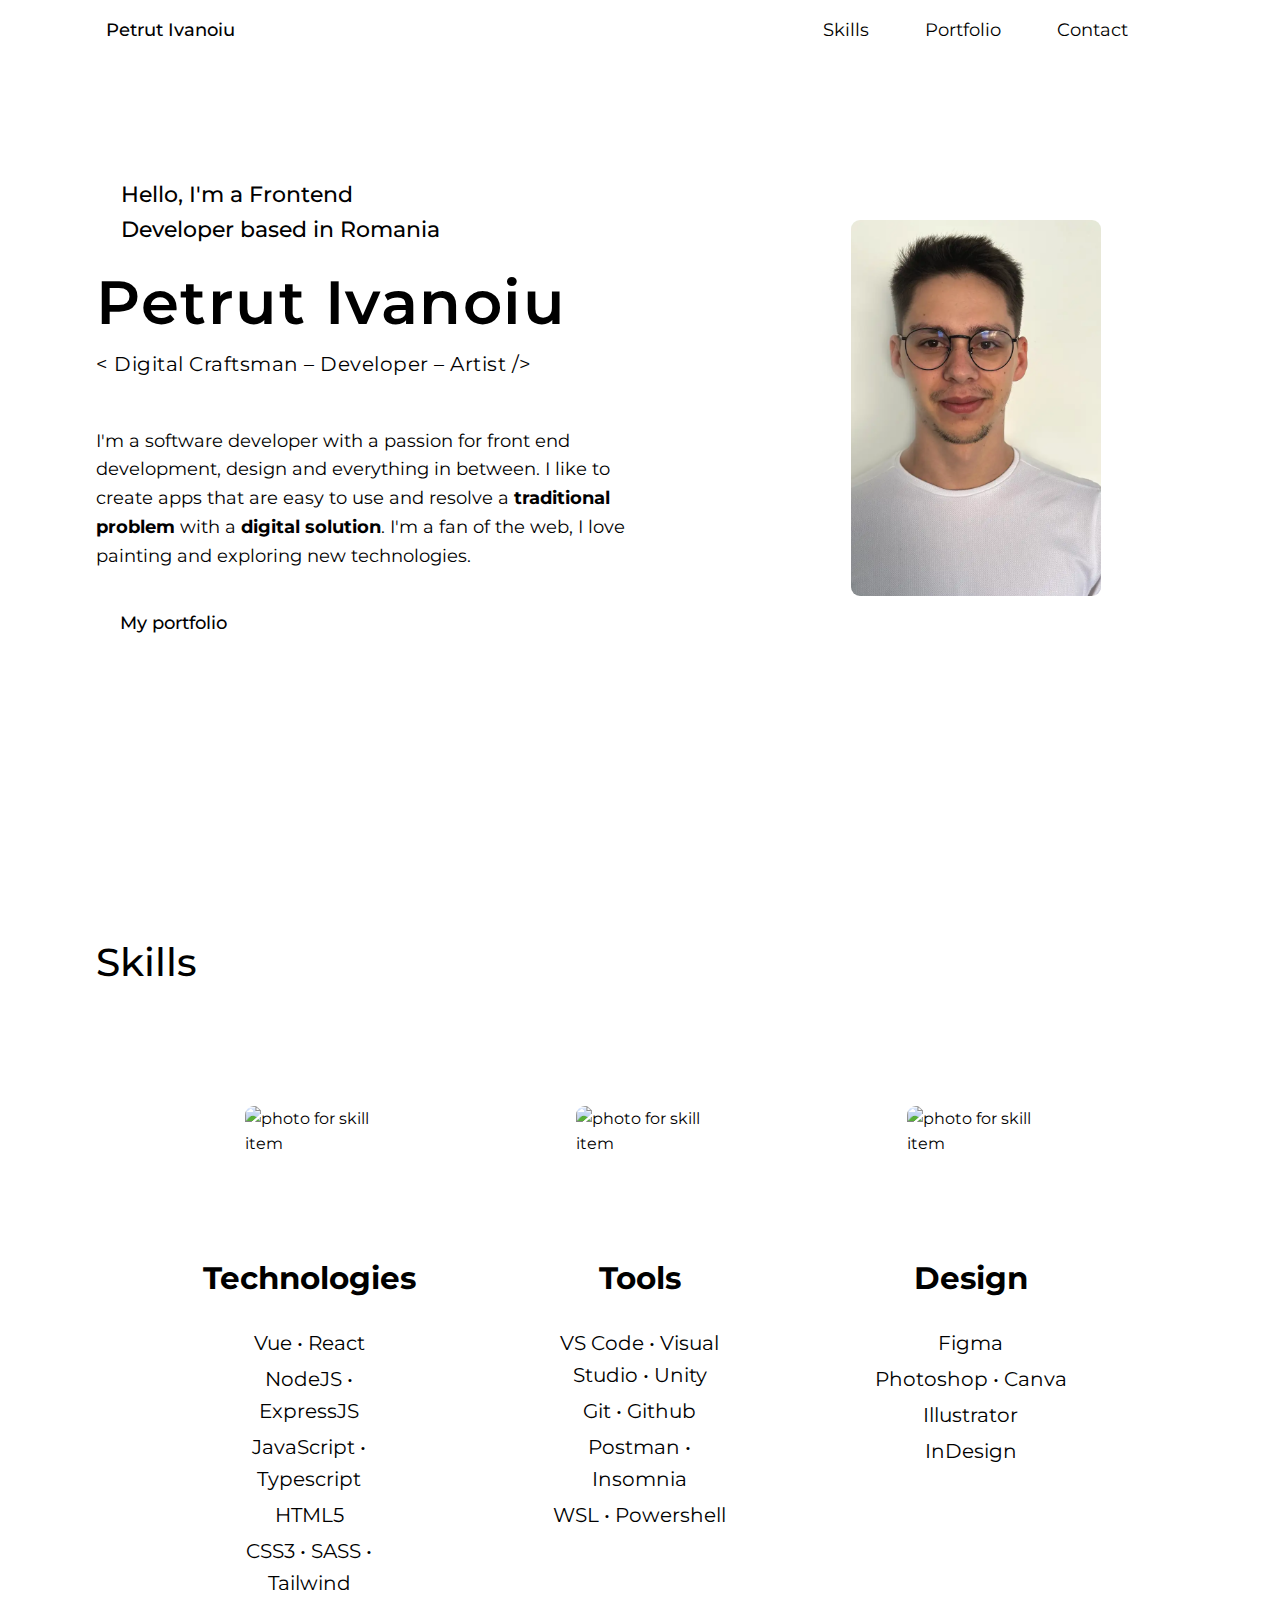
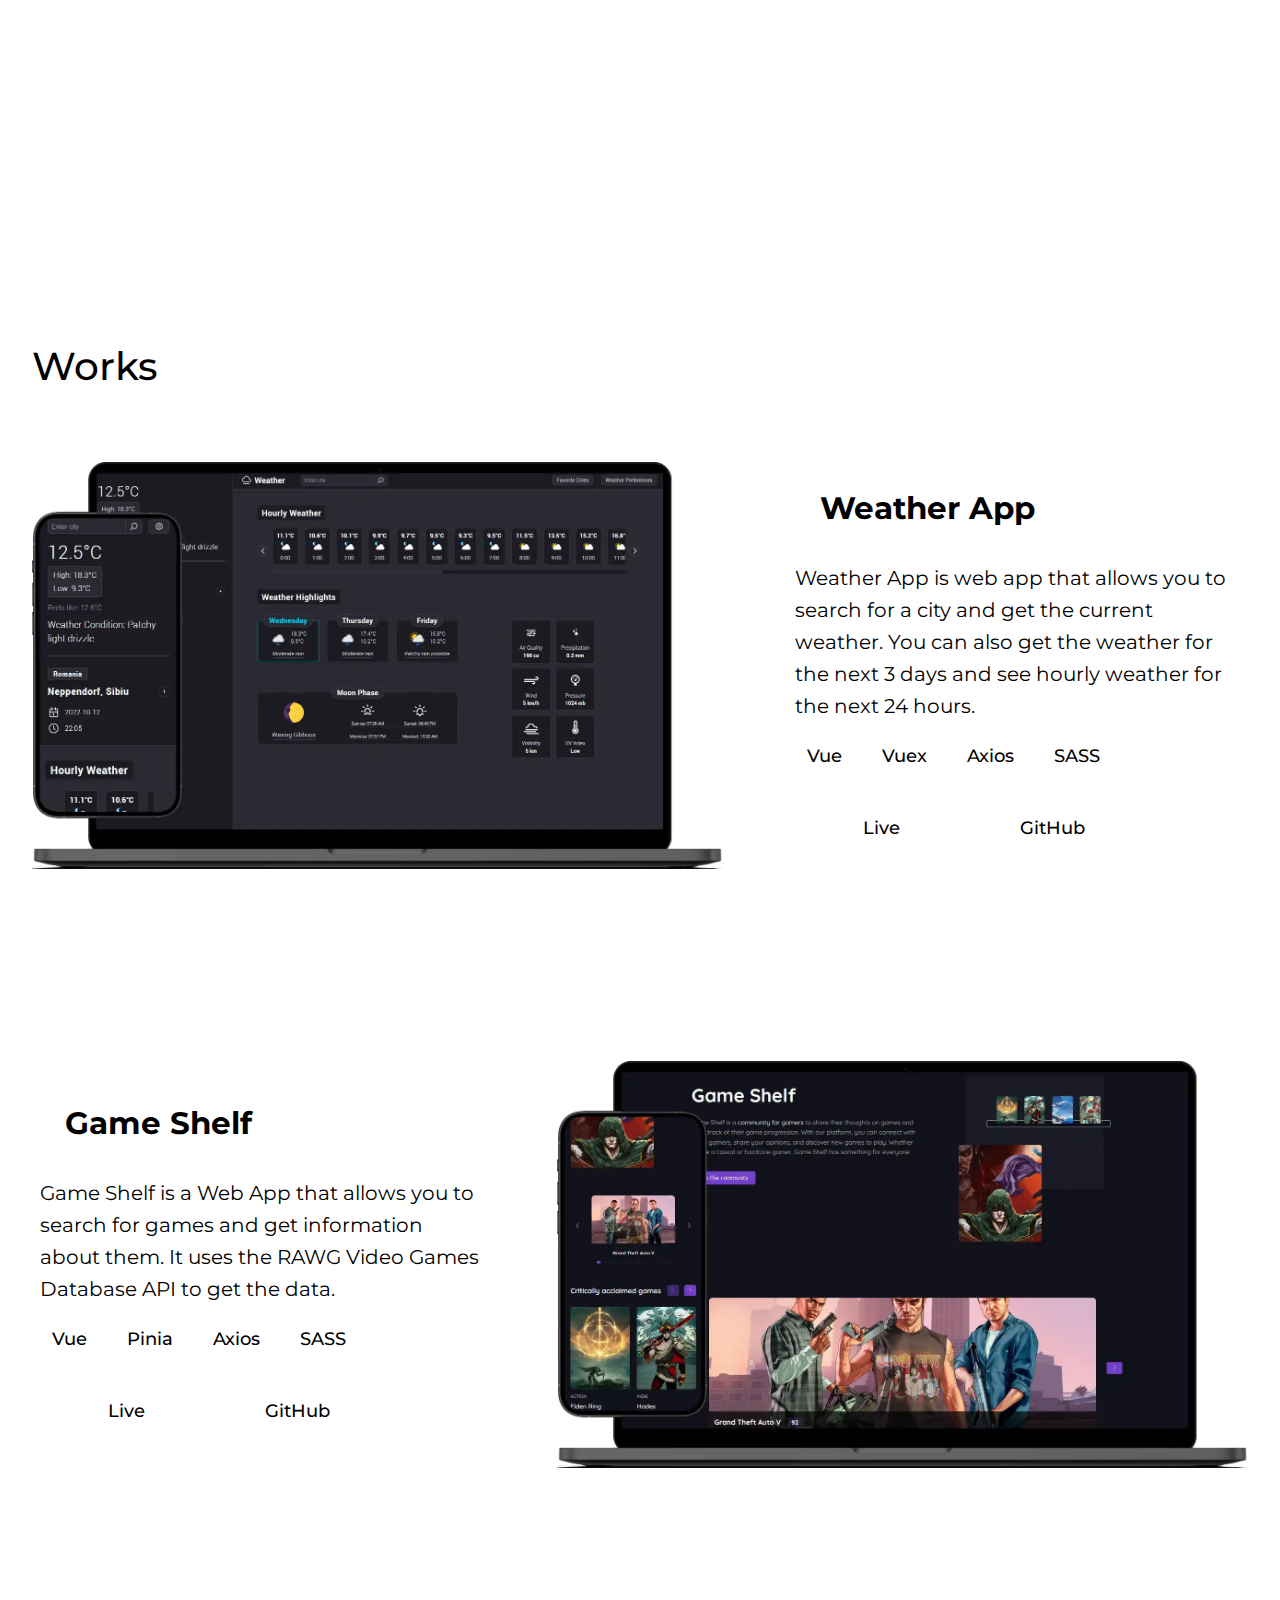
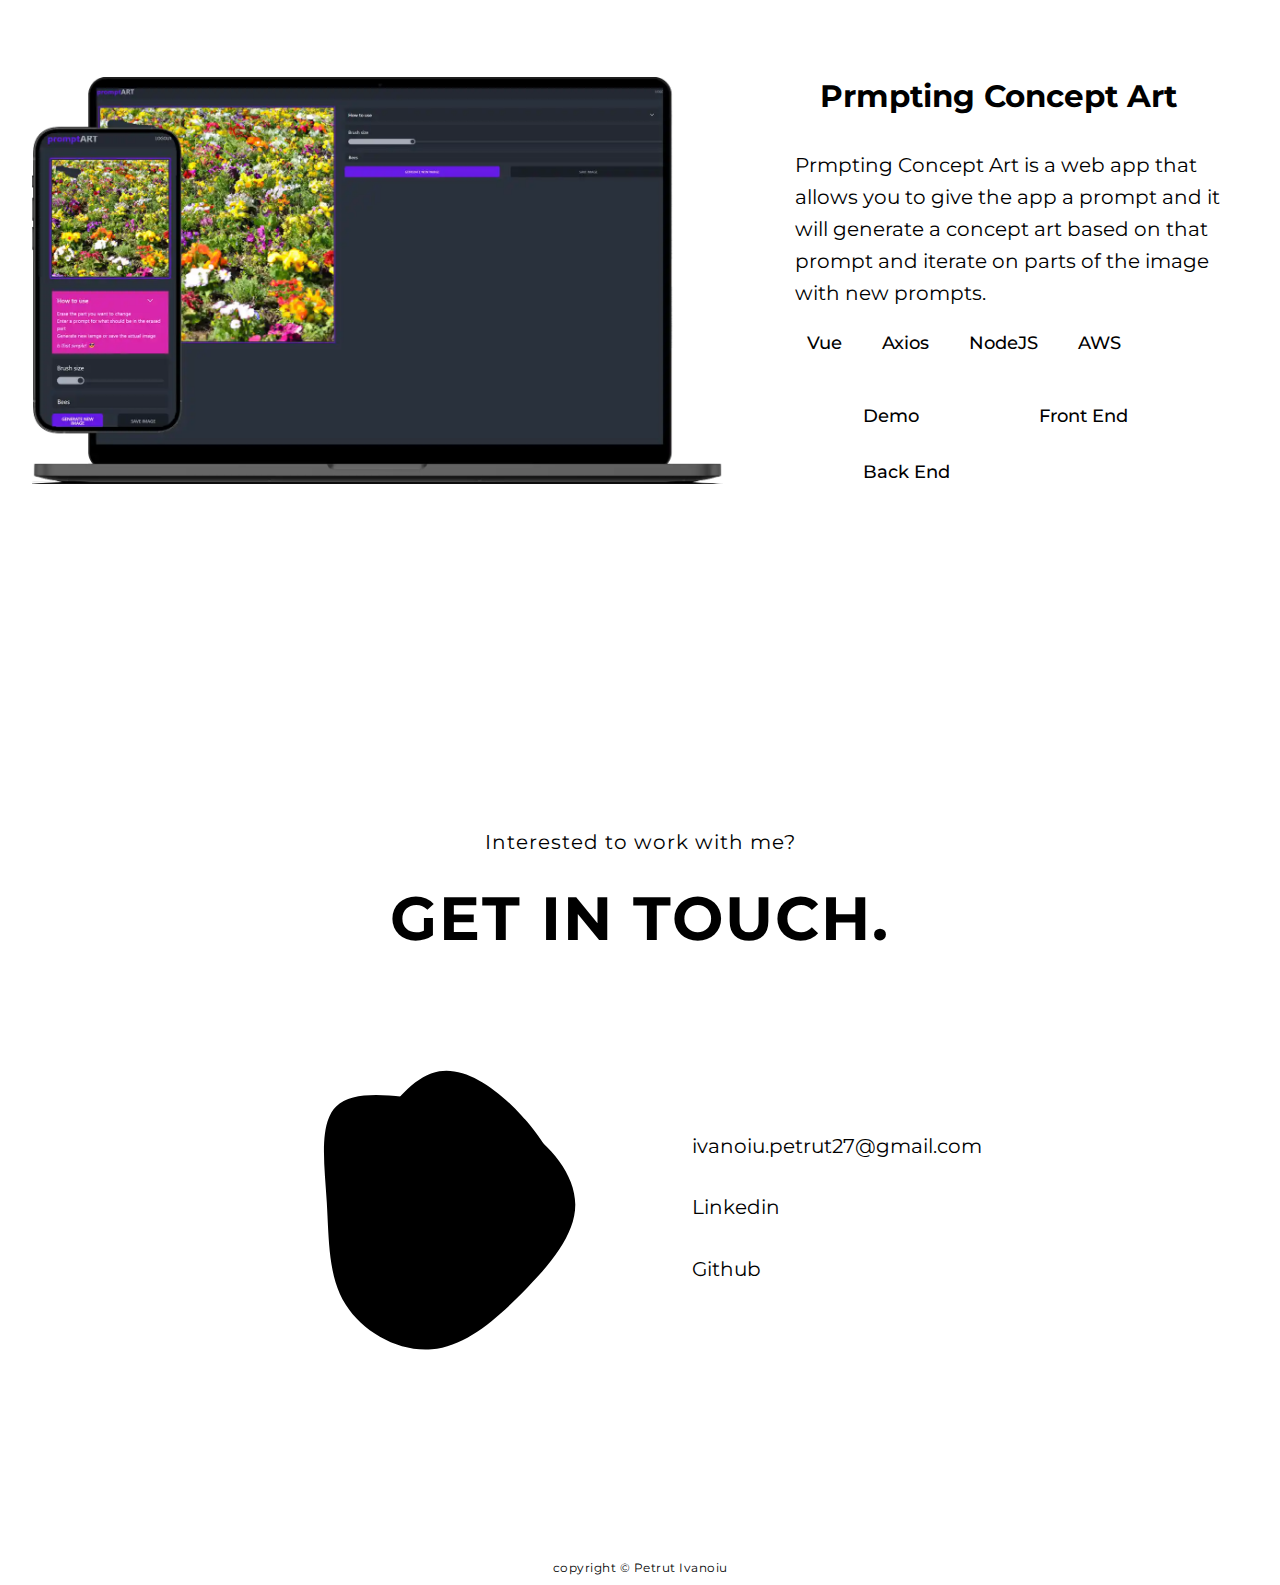
==== index.html @ 9dfc4e64 "added now project to portofolio main page" ====
<!DOCTYPE html>
<html lang="en">
  <head>
    <meta charset="UTF-8" />
    <meta http-equiv="X-UA-Compatible" content="IE=edge" />
    <meta name="viewport" content="width=device-width, initial-scale=1.0" />
    <meta
      name="description"
      content="Portfolio of Petrut Ivanoiu that shows his skills and projects in web development"
    />
    <link rel="icon" type="image/x-icon" href="./resources/favicon.ico" />
    <link rel="preconnect" href="https://fonts.googleapis.com" />
    <link rel="preconnect" href="https://fonts.gstatic.com" crossorigin />
    <link
      href="https://fonts.googleapis.com/css2?family=Montserrat:wght@300;400;500;600;700&display=swap"
      rel="stylesheet"
    />
    <script src="https://cdn.jsdelivr.net/npm/kute.js@2.1.2/dist/kute.min.js"></script>
    <link rel="stylesheet" href="styles/general.css" />
    <link rel="stylesheet" href="styles/colors.css" />
    <link rel="stylesheet" href="styles/style.css" />
    <link rel="stylesheet" href="styles/queries.css" />
    <title>Petrut Ivanoiu | Frontend Developer</title>
  </head>

  <body class="dark">
    <!-- HEADER -->
    <header class="header">
      <!-- LOGO -->
      <a href="#" class="lnk my-logo">
        <div aria-hidden="true" class="circle"></div>
        <p>Petrut Ivanoiu</p>
      </a>

      <!-- NAVIGATION -->
      <nav class="nav">
        <ul class="list nav__list">
          <li class="nav__item">
            <a href="#skills" class="lnk lnk--nav">Skills</a>
          </li>
          <li class="nav__item">
            <a href="#work" class="lnk lnk--nav">Portfolio</a>
          </li>
          <li class="nav__item">
            <a href="#footer" class="lnk lnk--nav">Contact</a>
          </li>
          <li class="nav__item">
            <button id="theme-btn" class="btn btn--nav">
              <ion-icon name="sunny" class="icon icon--theme"></ion-icon>
              <ion-icon name="moon" class="icon icon--theme"></ion-icon>
            </button>
          </li>
        </ul>
      </nav>
    </header>

    <!-- MAIN CONTENT -->
    <main>
      <!-- HERO SECTION -->
      <section class="hero margin-btm--big">
        <div class="hero__wrapper container">
          <div class="hero__content">
            <p class="hero__tittle bg--secondary-color">
              <span class="hero__title--first-paragraph"
                >Hello, I'm a Frontend</span
              >
              Developer based in Romania
            </p>
            <h1 class="primary--heading">
              Petrut Ivanoiu
              <p class="sub-title">
                <span class="sub-title--first-paragraph">
                  <span class="color--primary"> < </span> Digital Craftsman
                  &ndash;
                </span>
                Developer &ndash; Artist
                <span class="color--primary"> /> </span>
              </p>
            </h1>

            <p class="hero__description">
              I'm a software developer with a passion for front end development,
              design and everything in between. I like to create apps that are
              easy to use and resolve a
              <strong>traditional problem</strong> with a
              <strong>digital solution</strong>. I'm a fan of the web, I love
              <a
                href="https://ivanoiupetrut.github.io/art-portfolio/"
                class="lnk lnk--header lnk--underline-animation"
                rel="noopener"
                target="_blank"
                >painting</a
              >
              and exploring new technologies.
            </p>
            <a href="#work" class="lnk lnk--full lnk--full-animation">
              My portfolio
            </a>
          </div>

          <div class="hero__img">
            <picture>
              <source
                srcset="./resources/photo_of_me.webp"
                type="image/webp"
                class="hero__img--photo"
                loading="lazy"
                decoding="async"
              />
              <img
                src="./resources/photo_of_me.jpg"
                alt="Photo of Petrut Ivanoiu"
                width="200"
                class="hero__img--photo"
                loading="lazy"
                decoding="async"
              />
            </picture>
            <div class="hero__img--backdrop"></div>
          </div>
        </div>
      </section>

      <!-- SKILLS SECTION -->
      <section id="skills" class="skills margin-btm--big">
        <div class="skills__wrapper container">
          <h2 class="secondary--heading">Skills</h2>

          <div class="skills__content">
            <!-- SKILL ITEM 1 -->
            <div class="skills__item">
              <img
                src="resources/skills/languages_dark-theme.svg"
                alt="photo for skill item"
              />
              <h3 class="heading--tertiary">Technologies</h3>
              <ul class="skills__list list">
                <li>Vue &#8226; React</li>
                <li>NodeJS &#8226; ExpressJS</li>
                <li>JavaScript &#8226; Typescript</li>
                <li>HTML5</li>
                <li>CSS3 &#8226; SASS &#8226; Tailwind</li>
              </ul>
            </div>

            <!-- SKILL ITEM 2 -->
            <div class="skills__item">
              <img
                src="resources/skills/tools_dark-theme.svg"
                alt="photo for skill item"
              />
              <h3 class="heading--tertiary">Tools</h3>
              <ul class="skills__list list">
                <li>VS Code &#8226; Visual Studio &#8226; Unity</li>
                <li>Git &#8226; Github</li>
                <li>Postman &#8226; Insomnia</li>
                <li>WSL &#8226; Powershell</li>
              </ul>
            </div>

            <!-- SKILL ITEM 3 -->
            <div class="skills__item">
              <img
                src="resources/skills/design_dark-theme.svg"
                alt="photo for skill item"
              />
              <h3 class="heading--tertiary">Design</h3>
              <ul class="skills__list list">
                <li>Figma</li>
                <li>Photoshop &#8226; Canva</li>
                <li>Illustrator</li>
                <li>InDesign</li>
              </ul>
            </div>
          </div>
        </div>
      </section>

      <!-- WORK SECTION -->
      <section id="work" class="work margin-btm--big">
        <div class="work__wrapper container">
          <h2 class="secondary--heading">Works</h2>

          <div class="work__content">
            <!-- WORK ITEM 1 -->
            <div class="work__item">
              <div class="work__img">
                <img
                  src="resources/works/work_weather.webp"
                  alt="Project that displays the weather for a city"
                />
              </div>
              <div class="work__details">
                <h3 class="heading--tertiary bg--secondary-color">
                  Weather App
                </h3>
                <p class="work__text">
                  Weather App is web app that allows you to search for a city
                  and get the current weather. You can also get the weather for
                  the next 3 days and see hourly weather for the next 24 hours.
                </p>
                <ul class="work__technologies">
                  <li>Vue</li>
                  <li>Vuex</li>
                  <li>Axios</li>
                  <li>SASS</li>
                </ul>
                <div class="btn__group">
                  <a
                    href="https://weather.petrut.dev/"
                    class="lnk lnk--full lnk--full-animation"
                    rel="noopener"
                    target="_blank"
                    ><ion-icon
                      class="icon--work"
                      name="caret-forward-outline"
                    ></ion-icon>
                    Live</a
                  >
                  <a
                    href="https://github.com/IvanoiuPetrut/weather-app"
                    class="lnk lnk--full lnk--full-animation"
                    rel="noopener"
                    target="_blank"
                    ><ion-icon class="icon--work" name="logo-github"></ion-icon>
                    GitHub</a
                  >
                </div>
              </div>
            </div>

            <!-- WORK ITEM 2 -->
            <div class="work__item work__item--reverse-grid">
              <div class="work__img inverse-order">
                <img
                  src="resources/works/work_game_shelf.webp"
                  alt="Project that allows you to search for games and get information about them"
                />
              </div>
              <div class="work__details">
                <h3 class="heading--tertiary bg--secondary-color">
                  Game Shelf
                </h3>
                <p class="work__text">
                  Game Shelf is a Web App that allows you to search for games
                  and get information about them. It uses the RAWG Video Games
                  Database API to get the data.
                </p>
                <ul class="work__technologies">
                  <li>Vue</li>
                  <li>Pinia</li>
                  <li>Axios</li>
                  <li>SASS</li>
                </ul>
                <div class="btn__group">
                  <a
                    href="https://game-shelf.petrut.dev/"
                    class="lnk lnk--full lnk--full-animation"
                    rel="noopener"
                    target="_blank"
                    ><ion-icon
                      class="icon--work"
                      name="caret-forward-outline"
                    ></ion-icon>
                    Live</a
                  >
                  <a
                    href="https://github.com/IvanoiuPetrut/snap---find-remote-work"
                    class="lnk lnk--full lnk--full-animation"
                    rel="noopener"
                    target="_blank"
                    ><ion-icon class="icon--work" name="logo-github"></ion-icon>
                    GitHub</a
                  >
                </div>
              </div>
            </div>

            <!-- WORK ITEM 3 -->
            <div class="work__item">
              <div class="work__img">
                <img
                  src="resources/works/work_concept-art.webp"
                  alt="Project that generates concept art based on a prompt"
                />
              </div>
              <div class="work__details">
                <h3 class="heading--tertiary bg--secondary-color">
                  Prmpting Concept Art
                </h3>
                <p class="work__text">
                  Prmpting Concept Art is a web app that allows you to give the
                  app a prompt and it will generate a concept art based on that
                  prompt and iterate on parts of the image with new prompts.
                </p>
                <ul class="work__technologies">
                  <li>Vue</li>
                  <li>Axios</li>
                  <li>NodeJS</li>
                  <li>AWS</li>
                </ul>
                <div class="btn__group">
                  <a
                    href="https://www.youtube.com/watch?v=2rP7MsklN4w"
                    class="lnk lnk--full lnk--full-animation"
                    rel="noopener"
                    target="_blank"
                    ><ion-icon
                      class="icon--work"
                      name="videocam-outline"
                    ></ion-icon>
                    Demo</a
                  >
                  <a
                    href="https://github.com/IvanoiuPetrut/prompting-concept-art"
                    class="lnk lnk--full lnk--full-animation"
                    rel="noopener"
                    target="_blank"
                    ><ion-icon class="icon--work" name="logo-github"></ion-icon>
                    Front End</a
                  >
                  <a
                    href="https://github.com/IvanoiuPetrut/prompting-concept-art"
                    class="lnk lnk--full lnk--full-animation"
                    rel="noopener"
                    target="_blank"
                    ><ion-icon class="icon--work" name="logo-github"></ion-icon>
                    Back End</a
                  >
                </div>
              </div>
            </div>
          </div>
        </div>
      </section>
    </main>

    <!-- FOOTER -->
    <footer id="footer" class="footer margin-btm--big">
      <div class="footer__wrapper container">
        <div class="footer__header">
          <p class="footer__title bg--secondary-color">
            Interested to work with me?
          </p>
          <h4 class="footer__subtitle">Get in touch.</h4>
        </div>

        <div class="footer__content">
          <div class="footer__row-1">
            <svg viewBox="0 0 200 200" xmlns="http://www.w3.org/2000/svg">
              <g>
                <path
                  id="blob1"
                  class="blob"
                  d="M50.8,-44.8C66.8,-34.8,81.4,-17.4,81.3,0C81.3,17.4,66.7,34.7,50.7,50.9C34.7,67,17.4,81.9,-1.7,83.6C-20.8,85.3,-41.5,73.8,-51.6,57.7C-61.7,41.5,-61.2,20.8,-62.5,-1.4C-63.9,-23.5,-67.2,-47,-57.1,-56.9C-47,-66.9,-23.5,-63.4,-3,-60.4C17.4,-57.3,34.8,-54.8,50.8,-44.8Z"
                  transform="translate(100 100)"
                />
              </g>
              <g>
                <path
                  id="blob2"
                  class="blob blob2"
                  d="M50.3,-51.6C64.4,-36.2,74.7,-18.1,71.8,-2.8C69,12.4,53.2,24.9,39,41.4C24.9,58,12.4,78.7,-0.9,79.6C-14.3,80.5,-28.5,61.6,-38.6,45.1C-48.7,28.5,-54.7,14.3,-54,0.7C-53.3,-12.9,-46,-25.8,-35.9,-41.3C-25.8,-56.7,-12.9,-74.7,2.6,-77.3C18.1,-79.9,36.2,-67.1,50.3,-51.6Z"
                  transform="translate(100 100)"
                />
              </g>
            </svg>
          </div>

          <div class="footer__row-2">
            <ul class="list footer__list">
              <li class="footer__item">
                <a href="#" class="lnk lnk--footer lnk--full-animation">
                  <ion-icon name="mail" class="icon--footer"></ion-icon>
                  <span>ivanoiu.petrut27@gmail.com</span>
                </a>
              </li>
              <li class="footer__item">
                <a
                  href="https://www.linkedin.com/in/ivanoiu-petrut-dragos/"
                  class="lnk lnk--footer lnk--full-animation"
                  rel="noopener"
                  target="_blank"
                >
                  <ion-icon
                    name="logo-linkedin"
                    class="icon--footer"
                  ></ion-icon>
                  <span>Linkedin</span>
                </a>
              </li>
              <li class="footer__item">
                <a
                  href="https://github.com/IvanoiuPetrut"
                  class="lnk lnk--footer lnk--full-animation"
                  rel="noopener"
                  target="_blank"
                >
                  <ion-icon name="logo-github" class="icon--footer"></ion-icon>
                  Github
                </a>
              </li>
            </ul>
          </div>
        </div>
      </div>
      <p class="coppyright">copyright &#169; Petrut Ivanoiu</p>
    </footer>

    <script src="scripts/script.js"></script>
    <script
      type="module"
      src="https://unpkg.com/ionicons@5.5.2/dist/ionicons/ionicons.esm.js"
    ></script>
    <script
      nomodule
      src="https://unpkg.com/ionicons@5.5.2/dist/ionicons/ionicons.js"
    ></script>
  </body>
</html>
---- styles/general.css ----
*,
*::after,
*::before {
  box-sizing: border-box;
  margin: 0;
  padding: 0;
}

img {
  display: block;
}

html {
  font-size: 62.5%;
  scroll-behavior: smooth;
}

body {
  font-family: "Montserrat", sans-serif;
  font-size: 1.6rem;
  line-height: 1.6;
  background-color: var(--bg);
  color: var(--text);
  transition: background-color 0.1s ease-in-out;

  position: relative;
}

/* *********** */
/* ANIMATIONS */
/* *********** */

.lnk--underline-animation:link::before,
.lnk--underline-animation:visited::before {
  content: "";
  position: absolute;
  bottom: 0;
  left: 0;
  width: 0%;
  height: 2px;
  background-color: currentColor;
  transition: all 0.3s ease-in-out;
}

.lnk--underline-animation:hover::before,
.lnk--underline-animation:active::before {
  width: 100%;
}

.lnk--full-animation:link::before,
.lnk--full-animation:visited::before {
  z-index: -1;
  content: "";
  position: absolute;
  bottom: 0;
  left: 0;
  width: 0%;
  height: 100%;
  background-color: var(--bg--trans);
  border-radius: 7px;
  transition: all 0.3s ease-in-out;
}

.lnk--full-animation:hover::before,
.lnk--full-animation:active::before {
  width: 100%;
}

/* *********** */
/* GENERAL */
/* *********** */

.container {
  max-width: 144rem;
  margin: 0 auto;
  padding: 0 3.2rem;
}

.bg--secondary-color {
  border-radius: 9px;
  background-color: var(--bg--lighter);
  padding: 0.4rem 2.5rem;
}

.inverse-order {
  order: 1;
}

.margin-btm--big {
  margin-bottom: 16rem;
}

.color--primary {
  color: var(--primary);
}

.list {
  list-style: none;
}

.lnk {
  display: inline-block;
  text-decoration: none;
  color: currentColor;
}

.btn {
  display: inline-block;
  border: none;
  background-color: transparent;
  cursor: pointer;
}

/* HEADINGS */

.primary--heading {
  font-size: 6.1rem;
  font-weight: 600;
  margin-bottom: 4.8rem;
  line-height: 1.5;
  letter-spacing: 1.5px;
}

.secondary--heading {
  font-size: 3.9rem;
  font-weight: 500;
  display: inline-block;
  margin-bottom: 6.4rem;

  position: relative;
}

.secondary--heading::before {
  content: "";
  width: 100%;
  height: 4px;
  background-color: var(--bg--lighter);

  position: absolute;
  left: 0;
  bottom: 5px;
}

.heading--tertiary {
  display: inline-block;
  font-size: 3.1rem;
  font-weight: bold;
  margin-bottom: 2.4rem;
}
---- styles/style.css ----
/* HEADER */

.header {
  display: flex;
  justify-content: space-between;
  align-items: center;
  padding: 0.8rem 11.2rem;
  margin-bottom: 11.2rem;
  background-color: var(--bg--lighter);
}

.my-logo {
  display: flex;
  align-items: center;
  gap: 1.2rem;
  padding: 0.8rem 1.2rem;
  border-radius: 9px;
  transition: all 0.4s ease-in-out, color 0.3s ease-in-out;
}

.my-logo:hover {
  background-color: var(--bg);
}

.my-logo > .circle {
  width: 1.8rem;
  height: 1.8rem;
  border-radius: 50%;
  background-color: var(--primary);
}

.my-logo > p {
  font-size: 1.8rem;
  font-weight: 500;
  color: var(--primary);
}

.logo {
  height: 3.2rem;
  width: auto;
}

.light .logo,
.light .footer__logo {
  content: url("../resources/logo-light.webp");
}

.sticky .header {
  position: fixed;
  top: 0;
  left: 0;
  width: 100%;
  z-index: 999;
  box-shadow: 0 1.2rem 3.2rem rgba(0, 0, 0, 0.1);
}

.sticky .hero {
  margin-top: 16.4rem;
}

/* NAV */

.nav__list {
  display: flex;
  align-items: center;
  gap: 3.2rem;
}

.lnk--nav:link,
.lnk--nav:visited {
  font-size: 1.8rem;
  font-weight: 400;
  text-decoration: none;
  padding: 0.2rem 1.2rem;
  border-radius: 9px;
  transition: all 0.4s ease-in-out, color 0.3s ease-in-out;

  position: relative;
}

.lnk--nav:hover,
.lnk--nav:active {
  color: var(--primary);
}

.lnk--nav:link::before,
.lnk--nav:visited::before {
  content: "";
  position: absolute;
  bottom: 0;
  left: 0;
  width: 0%;
  height: 100%;
  background-color: var(--bg--trans);
  border-radius: 9px;
  transition: all 0.3s ease-in-out;
}

.lnk--nav:hover::before,
.lnk--nav:active::before {
  width: 100%;
}

.lnk--header:link,
.lnk--header:visited {
  color: var(--accent);
  position: relative;
}

.lnk--header:hover,
.lnk--header:active {
  color: var(--accent--darker);
}

/* THEME BUTTON */

.icon--theme {
  width: 2rem;
  height: 2rem;
  color: var(--bg--lighter);
}

.light .icon--theme[name="sunny"] {
  display: none;
}

.light .icon--theme[name="moon"] {
  display: block;
}

.dark .icon--theme[name="moon"] {
  display: none;
}

.dark .icon--theme[name="sunny"] {
  display: block;
}

.btn--nav {
  background-color: var(--theme-color);
  padding: 1.2rem;
  border-radius: 9px;

  transition: all 0.4s ease-in-out;
}

.btn--nav:hover,
.btn--nav:active {
  background-color: var(--theme-color--secondary);
}

/* MAIN */

/* HERO SECTION */

.hero {
  padding: 0 6.4rem;
}

.hero__wrapper {
  display: grid;
  grid-template-columns: 60fr 40fr;
  gap: 6.4rem;
  place-items: center;
}

.hero__tittle {
  display: inline-block;
  font-size: 2.5rem;
  font-weight: 500;
  margin-bottom: 0.6rem;
}

.sub-title {
  font-size: 2rem;
  font-weight: 400;
  letter-spacing: 0.5px;
}

.hero__description {
  font-size: 2rem;
  font-weight: 400;
  color: var(--text--secondary);
  width: 70%;
  margin-bottom: 3.2rem;
}

/* BLOB ANIMATION */
.hero__img {
  width: 60%;
  height: 80%;
  margin: 0 auto;
}

.hero__img--photo {
  width: 100%;
  height: 100%;
  object-fit: cover;
  border-radius: 9px;
}

.hero__img--backdrop {
  width: 100%;
  height: 100%;
  background-color: var(--bg);
  border: 2px dashed var(--primary);
  border-radius: 9px;

  position: relative;
  top: -95%;
  left: 7%;
  z-index: -1;
}
/* SKILLSA SECTION */

/* work secondary heading */

.skills .secondary--heading::before {
  background-color: var(--bg);
}

.skills {
  padding: 12.8rem 6.4rem;
  background-color: var(--bg--lighter);
}

.skills__content {
  display: grid;
  grid-template-columns: repeat(3, 1fr);
  gap: 3.2rem;
}

.skills__item {
  display: flex;
  flex-direction: column;
  align-items: center;

  background-color: var(--bg);
  width: 75%;
  padding: 4.8rem 3.2rem;
  border-radius: 9px;

  transition: transform 0.3s ease-in-out, box-shadow 0.3s linear;
}

.skills__item:hover {
  transform: translateY(-0.8rem);
  box-shadow: 0px 0px 10px var(--bg);
}

.skills__item img {
  width: 15.2rem;
  height: 15.2rem;
  border-radius: 9px;
  margin-bottom: 2rem;
}

.btn__group {
  display: flex;
  flex-wrap: wrap;
  /* add vertical gap */
  gap: 1.2rem;
}

.icon--work {
  width: 3.2rem;
  height: 3.2rem;
  /* color: var(--accent); */
}

/* change img for light theme */

.light .skills__item:nth-child(1) img {
  content: url(../resources/skills/languages_light-theme.svg);
}

.light .skills__item:nth-child(2) img {
  content: url(../resources/skills/tools_light-theme.svg);
}

.light .skills__item:nth-child(3) img {
  content: url(../resources/skills/design_light-theme.svg);
}

/*  */

.skills__item:nth-child(1) {
  place-self: end;
}

.skills__item:nth-child(2) {
  place-self: center;
  height: 100%;
}

.skills__list {
  color: var(--text--secondary);
  font-size: 2rem;
  text-align: center;
}

.skills__list li {
  margin-bottom: 0.4rem;
}

.skills__list li:last-child {
  margin-bottom: 0;
}

/* WORKS */

.work__item {
  display: grid;
  grid-template-columns: 60fr 40fr;
  place-items: center;
  gap: 6.4rem;

  margin-bottom: 19.2rem;
}

.work__item:last-child {
  margin-bottom: 0;
}

.work__item--reverse-grid {
  grid-template-columns: 40fr 60fr;
}

.work__img img {
  width: 100%;
}

.work__details {
  padding: 0.8rem;
}

.work__text {
  color: var(--text--secondary);
  font-size: 2rem;
  margin-bottom: 1.6rem;
}

.work__technologies {
  display: flex;
  list-style: none;
  gap: 1.6rem;
  color: var(--text--secondary);
  margin-bottom: 3.2rem;
}

.work__technologies li {
  font-size: 1.8rem;
  font-weight: 500;
  padding: 0.4rem 1.2rem;
  border-radius: 9px;
  background-color: var(--bg--trans);
  color: var(--primary);
}

.lnk--full:link,
.lnk--full:visited {
  display: flex;
  align-items: center;
  gap: 1.2rem;
  /* make it so it doesent take the full width */
  width: fit-content;

  font-size: 1.8rem;
  font-weight: 500;
  color: var(--bg);
  background-color: var(--primary);
  padding: 0.6rem 2.4rem;
  border-radius: 7px;
  margin-right: 1.6rem;
  transition: background-color 0.1s ease-in-out;

  position: relative;
}

.lnk--full:hover,
.lnk--full:active {
  background-color: transparent;
  color: var(--primary);
}

/* MORE PROJECTS */

.portfolio-item {
  display: flex;
  align-items: center;
  gap: 6.4rem;
}

.portfolio-wrapper {
  display: flex;
  flex-direction: column;
  gap: 7.2rem;
}

/* FOOTER */

.footer {
  padding-top: 16rem;
  border-top: 2px solid var(--bg--lighter);
}

.footer__header {
  display: flex;
  flex-direction: column;
  align-items: center;
}

.footer__title {
  display: inline-block;
  font-size: 2rem;
  margin-bottom: 0.8rem;
  letter-spacing: 1px;
}

.footer__subtitle {
  font-size: 6.1rem;
  text-transform: uppercase;
  letter-spacing: 2px;
  margin-bottom: 6.4rem;
}

.footer__content {
  display: grid;
  grid-template-columns: 1fr 1fr;
  gap: 6.4rem;
}

.footer__row-1 {
  place-self: end;
  width: 60%;
}

.blob {
  fill: var(--primary);
}

.footer__row-1 img,
.footer__row-1 a {
  width: 100%;
  height: auto;
}

.footer__row-2 {
  align-self: center;
}

.footer__list {
  display: flex;
  flex-direction: column;
  gap: 1.6rem;
}

.lnk--footer:link,
.lnk--footer:visited {
  display: inline-block;

  color: var(--primary);
  font-size: 2rem;
  padding: 0.6rem 1.2rem;
  border-radius: 9px;

  transition: all 0.2s ease-in-out;
  position: relative;
}

.icon--footer {
  vertical-align: middle;
  margin-right: 0.8rem;
}

.work__see-more:link,
.work__see-more:visited {
  display: flex;
  align-items: center;
  gap: 1rem;
  margin-top: 1.6rem;
  font-size: 2.4rem;
  grid-column: span 2;
}

/* coppyright */

.coppyright {
  font-size: 1.2rem;
  letter-spacing: 0.5px;
  text-align: center;
  background-color: var(--bg--lighter);
  color: var(--text--secondary);
  width: 100%;
  padding: 0.8rem 0;

  position: absolute;
  bottom: -200px;
  left: 50%;
  transform: translateX(-50%);
}
---- styles/queries.css ----
/* BELLOW 1370PX */

@media (max-width: 86em) {
  .header {
    padding: 0.8rem 6.4rem;
  }

  .hero__wrapper {
    gap: 4.8rem;
  }

  .hero__tittle {
    font-size: 2.2rem;
  }

  .hero__title--first-paragraph::after {
    content: "\a";
    white-space: pre;
  }

  .hero__description {
    font-size: 1.8rem;
    width: 85%;
  }

  .skills__item img {
    width: 12.8rem;
    height: 12.8rem;
  }
}

/* BELLOW 1200PX */

@media (max-width: 75em) {
  html {
    font-size: 56.25%;
  }
}

/* BELLOW 1050PX */

@media (max-width: 66em) {
  .heading--tertiary {
    font-size: 2.5rem;
  }

  .footer__subtitle {
    font-size: 4.8rem;
  }

  .skills__item {
    width: 85%;
  }

  .skills__item img {
    width: 10.4rem;
    height: 10.4rem;
  }
}

/* BELLOW 920PX */

@media (max-width: 58em) {
  html {
    font-size: 50%;
  }

  .header {
    margin-bottom: 6.4rem;
  }

  .primary--heading {
    font-size: 4.8rem;
  }

  .hero__wrapper {
    grid-template-columns: 1fr;
  }

  .hero__title--first-paragraph::after {
    content: "";
  }

  .hero__content {
    display: flex;
    flex-direction: column;
    align-items: center;
  }

  .hero__img {
    height: 90%;
    width: 40%;
  }

  .primary--heading {
    text-align: center;
  }

  .hero__description {
    width: 70%;
    text-align: center;
  }

  .margin-btm--big {
    margin-bottom: 10.4rem;
  }

  .portfolio-item {
    flex-direction: column;
    gap: 3.2rem;
  }

  .portfolio-item__title {
    display: block;
    margin-inline: auto;
    width: fit-content;
  }

  .portfolio-item .work__text {
    text-align: center;
  }

  .portfolio-item .work__technologies,
  .portfolio-item .btn__group {
    width: fit-content;
    margin-inline: auto;
  }

  .portfolio-wrapper {
    gap: 12.8rem;
  }

  .portfolio-item__image {
    width: 70%;
    margin-inline: auto;
  }

  .footer {
    padding-top: 10.4rem;
  }
}

/* BELLOW 790PX */

@media (max-width: 50em) {
  .skills {
    padding: 12.8rem 0;
  }

  .skills__item {
    width: 90%;
  }
}

/* BELLOW 670PX */

@media (max-width: 42em) {
  .hero {
    padding: 0 0;
  }

  .hero__tittle {
    display: block;
    margin: 0 auto;
    text-align: center;
  }

  /* .primary--heading {
    margin-top: 4.8rem;
  } */

  .hero__description {
    width: 100%;
  }

  .skills__content {
    grid-template-columns: repeat(2, 1fr);
  }

  .skills__item {
    width: 70%;
  }

  .skills__item:nth-child(2) {
    place-self: start;
  }

  .skills__item:nth-child(3) {
    grid-column: 1/-1;
    place-self: center;
    width: 35%;
  }

  .skills__item img {
    width: 8.4rem;
    height: 8.4rem;
  }

  .work__item {
    grid-template-columns: 1fr;
  }

  .work__img img {
    width: 90%;
    margin: 0 auto;
  }

  .work__details {
    display: flex;
    flex-direction: column;
    align-items: center;
  }

  .work__text {
    text-align: center;
  }

  .inverse-order {
    order: 0;
  }

  .footer__content {
    grid-template-columns: 30fr 70fr;
  }

  .footer__row-1 {
    place-self: end;
    width: 100%;
  }
}

/* BELLOW 500PX */

@media (max-width: 32em) {
  .heading--tertiary {
    text-align: center;
  }

  .header {
    padding: 0.8rem 2.4rem;
  }

  .hero__tittle {
    font-size: 1.8rem;
  }

  .sub-title {
    font-size: 1.8rem;
  }

  .hero__description {
    font-size: 1.6rem;
  }

  .skills__item {
    width: 100%;
  }

  .skills__item:nth-child(3) {
    width: 50%;
  }

  .portfolio-item__image {
    width: 100%;
  }

  .footer__subtitle {
    font-size: 4rem;
  }

  .footer__content {
    grid-template-columns: 1fr;
  }

  .footer__row-2 {
    grid-row-start: 1;
  }

  .footer__list {
    align-items: center;
  }

  .footer__row-1 {
    width: 50%;
    place-self: center;
  }
}

/* BELLOW 420PX */

@media (max-width: 27em) {
  .nav__list {
    gap: 0.8rem;
  }

  .sub-title--first-paragraph::after {
    content: "\a";
    white-space: pre;
  }

  .skills__content {
    grid-template-columns: 1fr;
  }

  .skills__item.skills__item {
    width: 70%;
    place-self: center;
  }

  .footer__title,
  .footer__subtitle {
    text-align: center;
  }
}
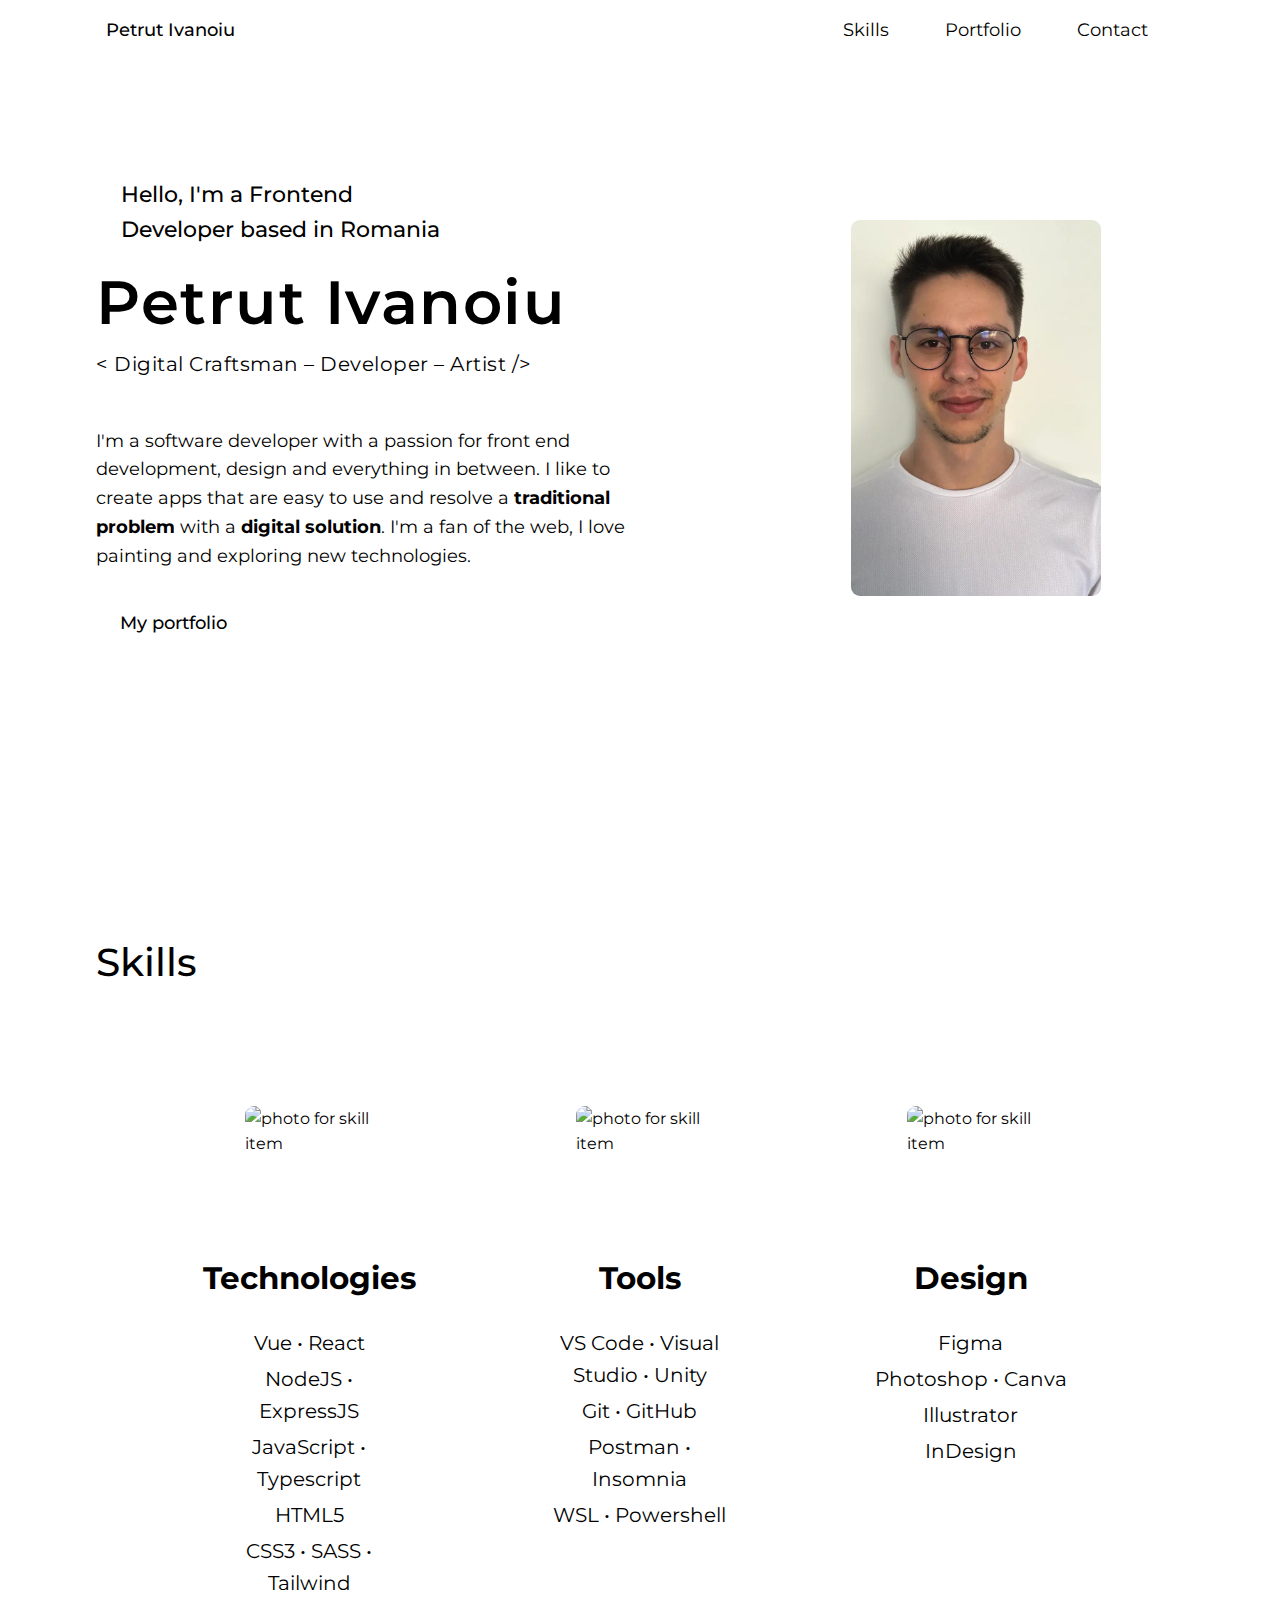
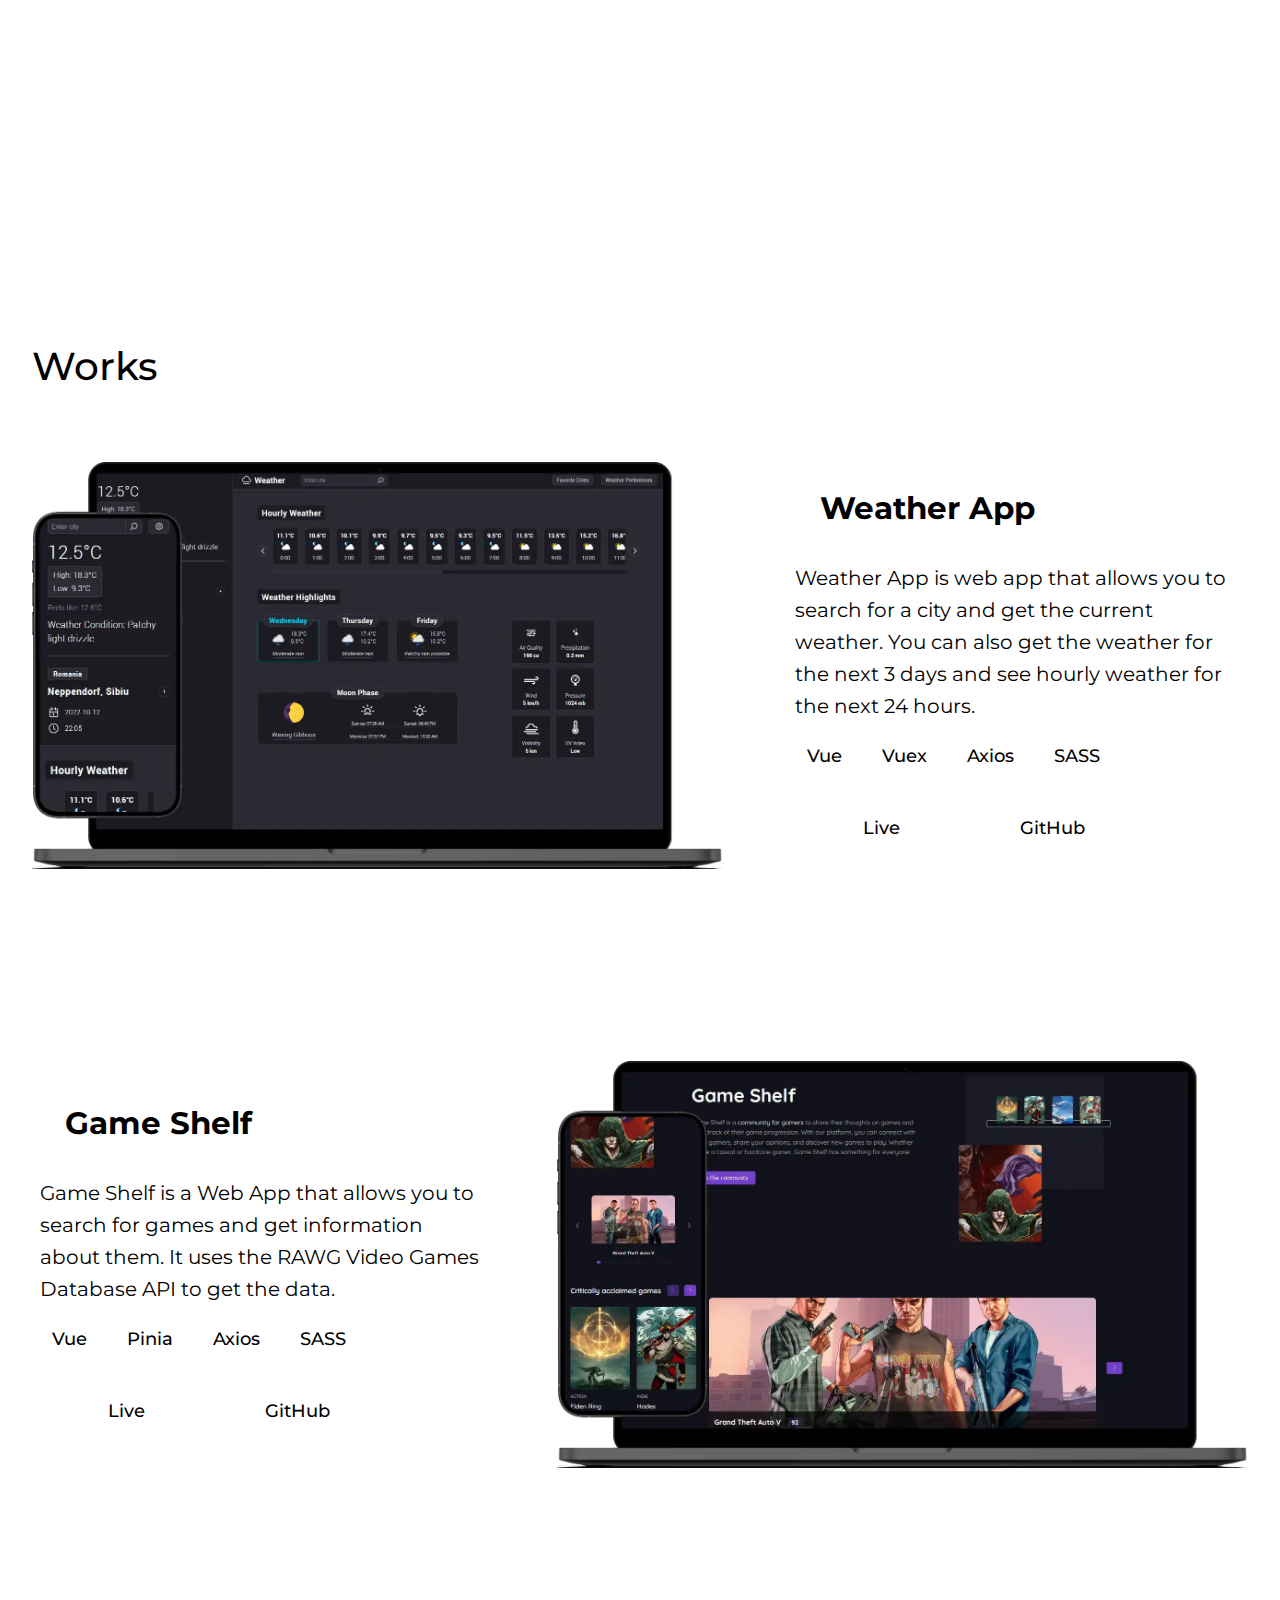
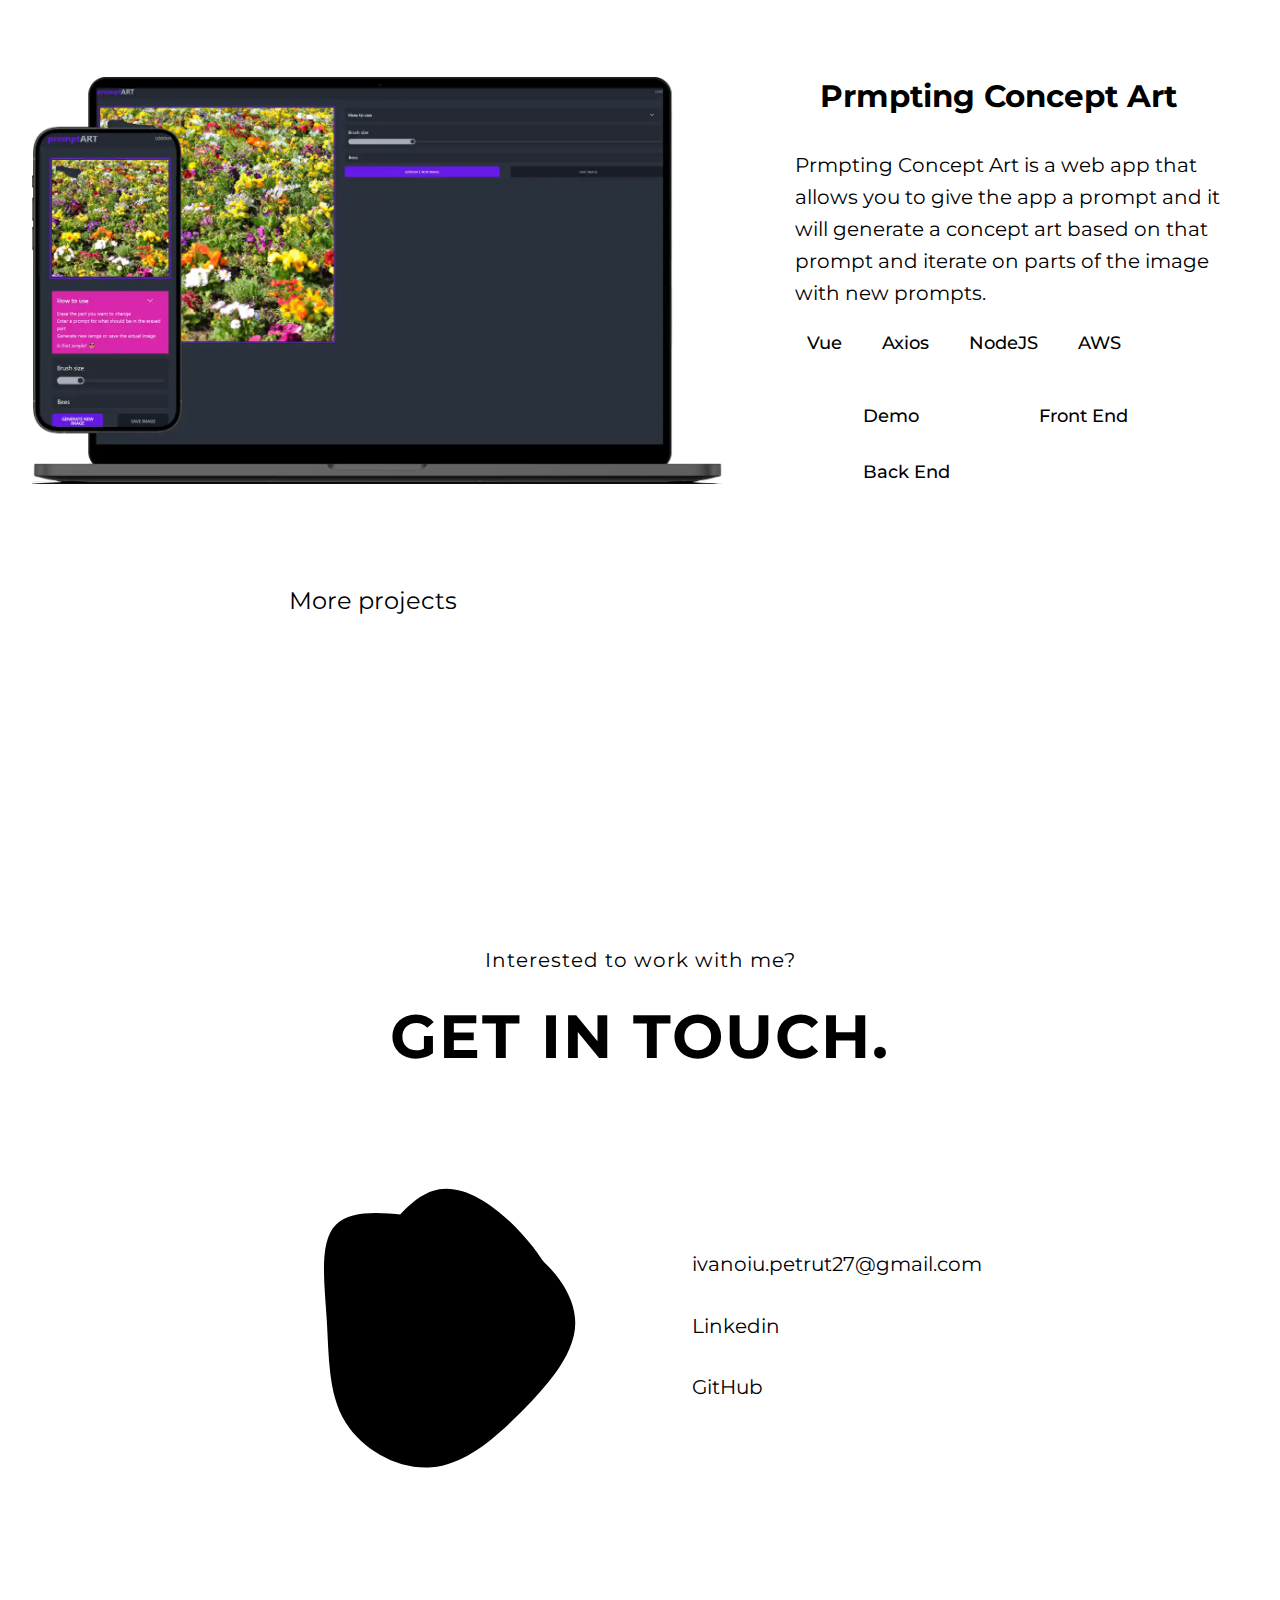
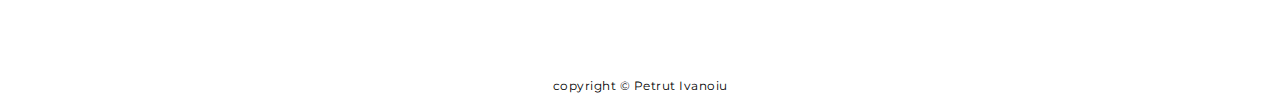
==== commit 4e76f95c: "feat added more projects items and theme saver on local storage" ====
--- a/index.html
+++ b/index.html
@@ -23,13 +23,16 @@
     <title>Petrut Ivanoiu | Frontend Developer</title>
   </head>
 
-  <body class="dark">
+  <body>
     <!-- HEADER -->
     <header class="header">
       <!-- LOGO -->
-      <a href="#" class="lnk my-logo">
+      <a href="/index.html" class="lnk my-logo">
         <div aria-hidden="true" class="circle"></div>
-        <p>Petrut Ivanoiu</p>
+        <p>
+          <span class="my-logo__first-name">Petrut</span>
+          <span class="my-logo__second-name">Ivanoiu</span>
+        </p>
       </a>
 
       <!-- NAVIGATION -->
@@ -152,7 +155,7 @@
               <h3 class="heading--tertiary">Tools</h3>
               <ul class="skills__list list">
                 <li>VS Code &#8226; Visual Studio &#8226; Unity</li>
-                <li>Git &#8226; Github</li>
+                <li>Git &#8226; GitHub</li>
                 <li>Postman &#8226; Insomnia</li>
                 <li>WSL &#8226; Powershell</li>
               </ul>
@@ -213,7 +216,7 @@
                     target="_blank"
                     ><ion-icon
                       class="icon--work"
-                      name="caret-forward-outline"
+                      name="caret-forward"
                     ></ion-icon>
                     Live</a
                   >
@@ -260,7 +263,7 @@
                     target="_blank"
                     ><ion-icon
                       class="icon--work"
-                      name="caret-forward-outline"
+                      name="caret-forward"
                     ></ion-icon>
                     Live</a
                   >
@@ -305,10 +308,7 @@
                     class="lnk lnk--full lnk--full-animation"
                     rel="noopener"
                     target="_blank"
-                    ><ion-icon
-                      class="icon--work"
-                      name="videocam-outline"
-                    ></ion-icon>
+                    ><ion-icon class="icon--work" name="videocam"></ion-icon>
                     Demo</a
                   >
                   <a
@@ -328,6 +328,15 @@
                     Back End</a
                   >
                 </div>
+              </div>
+              <div>
+                <a
+                  href="more-projects.html"
+                  class="lnk lnk--header lnk--underline-animation work__see-more"
+                >
+                  <span> More projects </span>
+                  <ion-icon name="chevron-forward"></ion-icon>
+                </a>
               </div>
             </div>
           </div>
@@ -397,7 +406,7 @@
                   target="_blank"
                 >
                   <ion-icon name="logo-github" class="icon--footer"></ion-icon>
-                  Github
+                  GitHub
                 </a>
               </li>
             </ul>
--- a/styles/style.css
+++ b/styles/style.css
@@ -7,6 +7,10 @@
   padding: 0.8rem 11.2rem;
   margin-bottom: 11.2rem;
   background-color: var(--bg--lighter);
+}
+
+.header--second-page {
+  margin-bottom: 4.8rem;
 }
 
 .my-logo {
@@ -483,6 +487,16 @@
   grid-column: span 2;
 }
 
+.work__go-back:link,
+.work__go-back:visited {
+  font-size: 2.4rem;
+  display: flex;
+  align-items: center;
+  gap: 1rem;
+  width: fit-content;
+  margin-inline: auto;
+}
+
 /* coppyright */
 
 .coppyright {
--- a/styles/queries.css
+++ b/styles/queries.css
@@ -155,6 +155,10 @@
 /* BELLOW 670PX */
 
 @media (max-width: 42em) {
+  .my-logo__second-name {
+    display: none;
+  }
+
   .hero {
     padding: 0 0;
   }
@@ -215,6 +219,10 @@
     text-align: center;
   }
 
+  .btn__group {
+    justify-content: center;
+  }
+
   .inverse-order {
     order: 0;
   }
@@ -293,6 +301,10 @@
     gap: 0.8rem;
   }
 
+  .my-logo__first-name {
+    display: none;
+  }
+
   .sub-title--first-paragraph::after {
     content: "\a";
     white-space: pre;
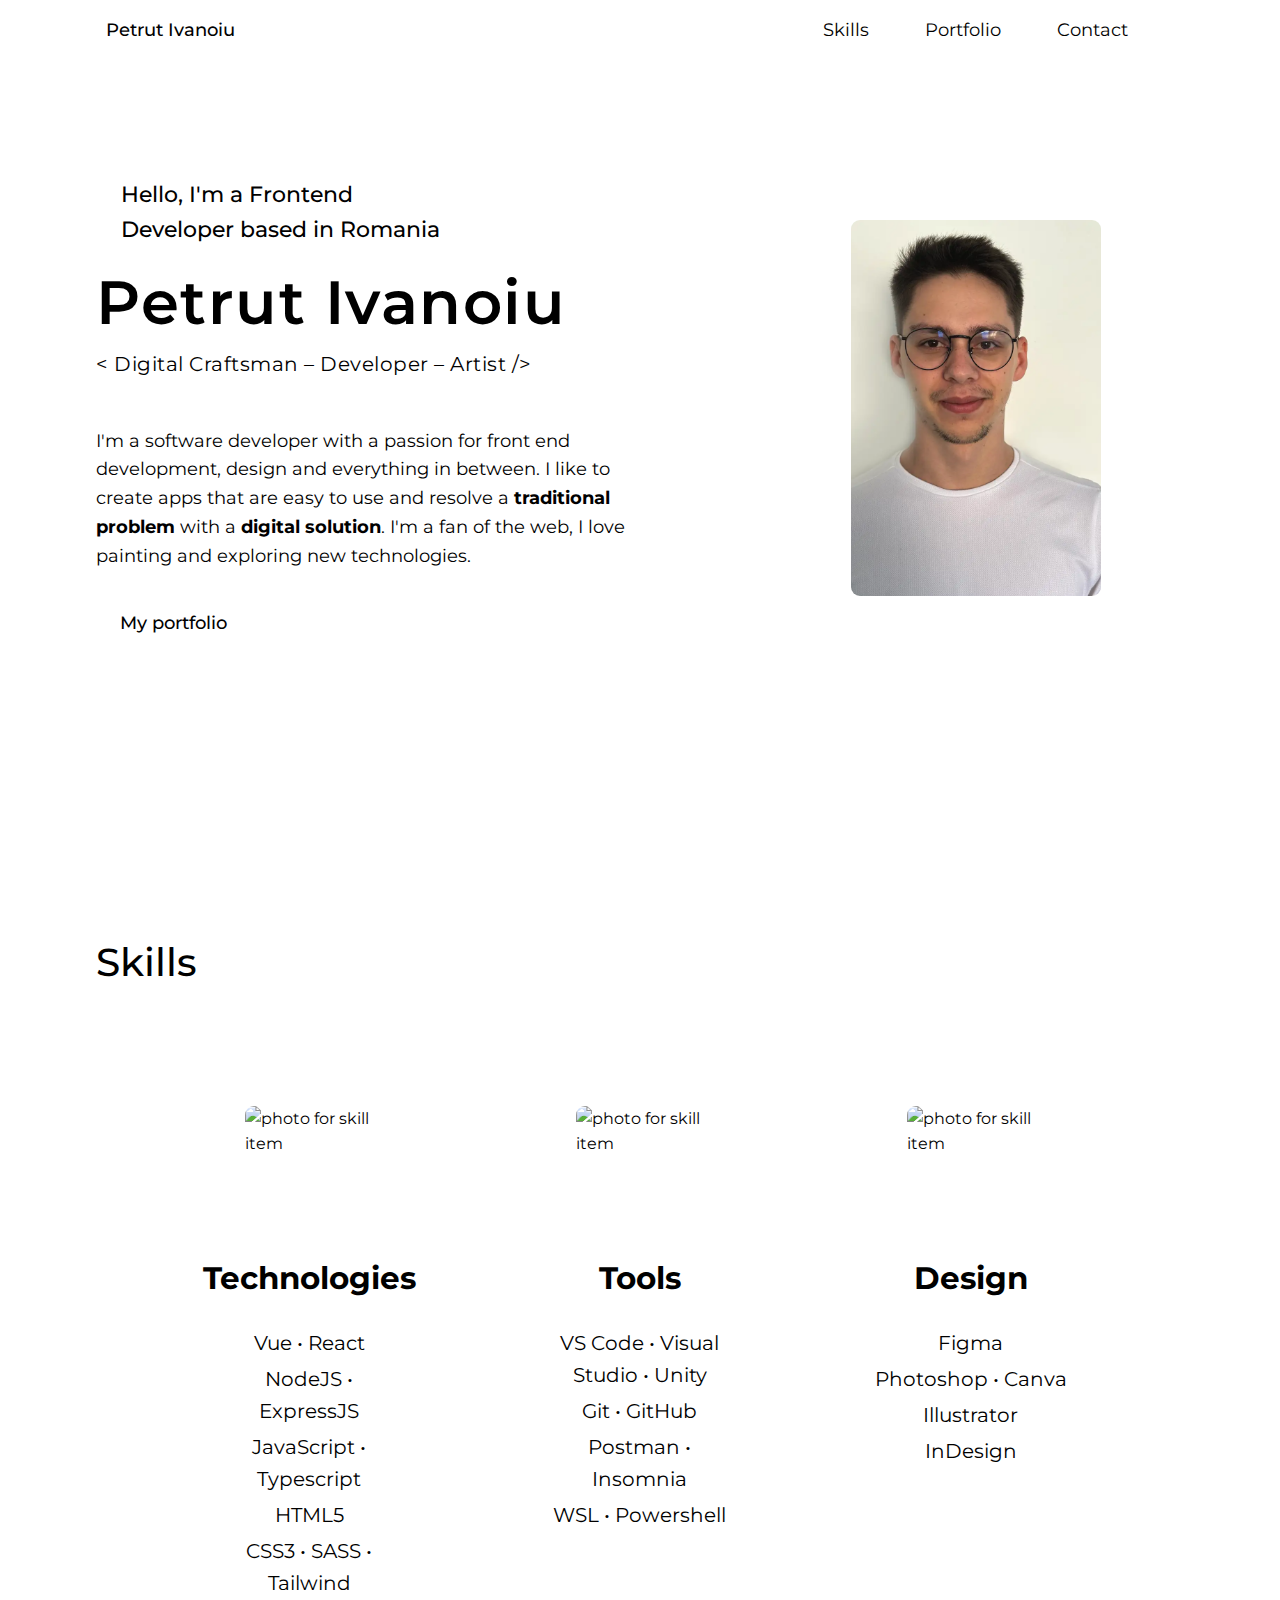
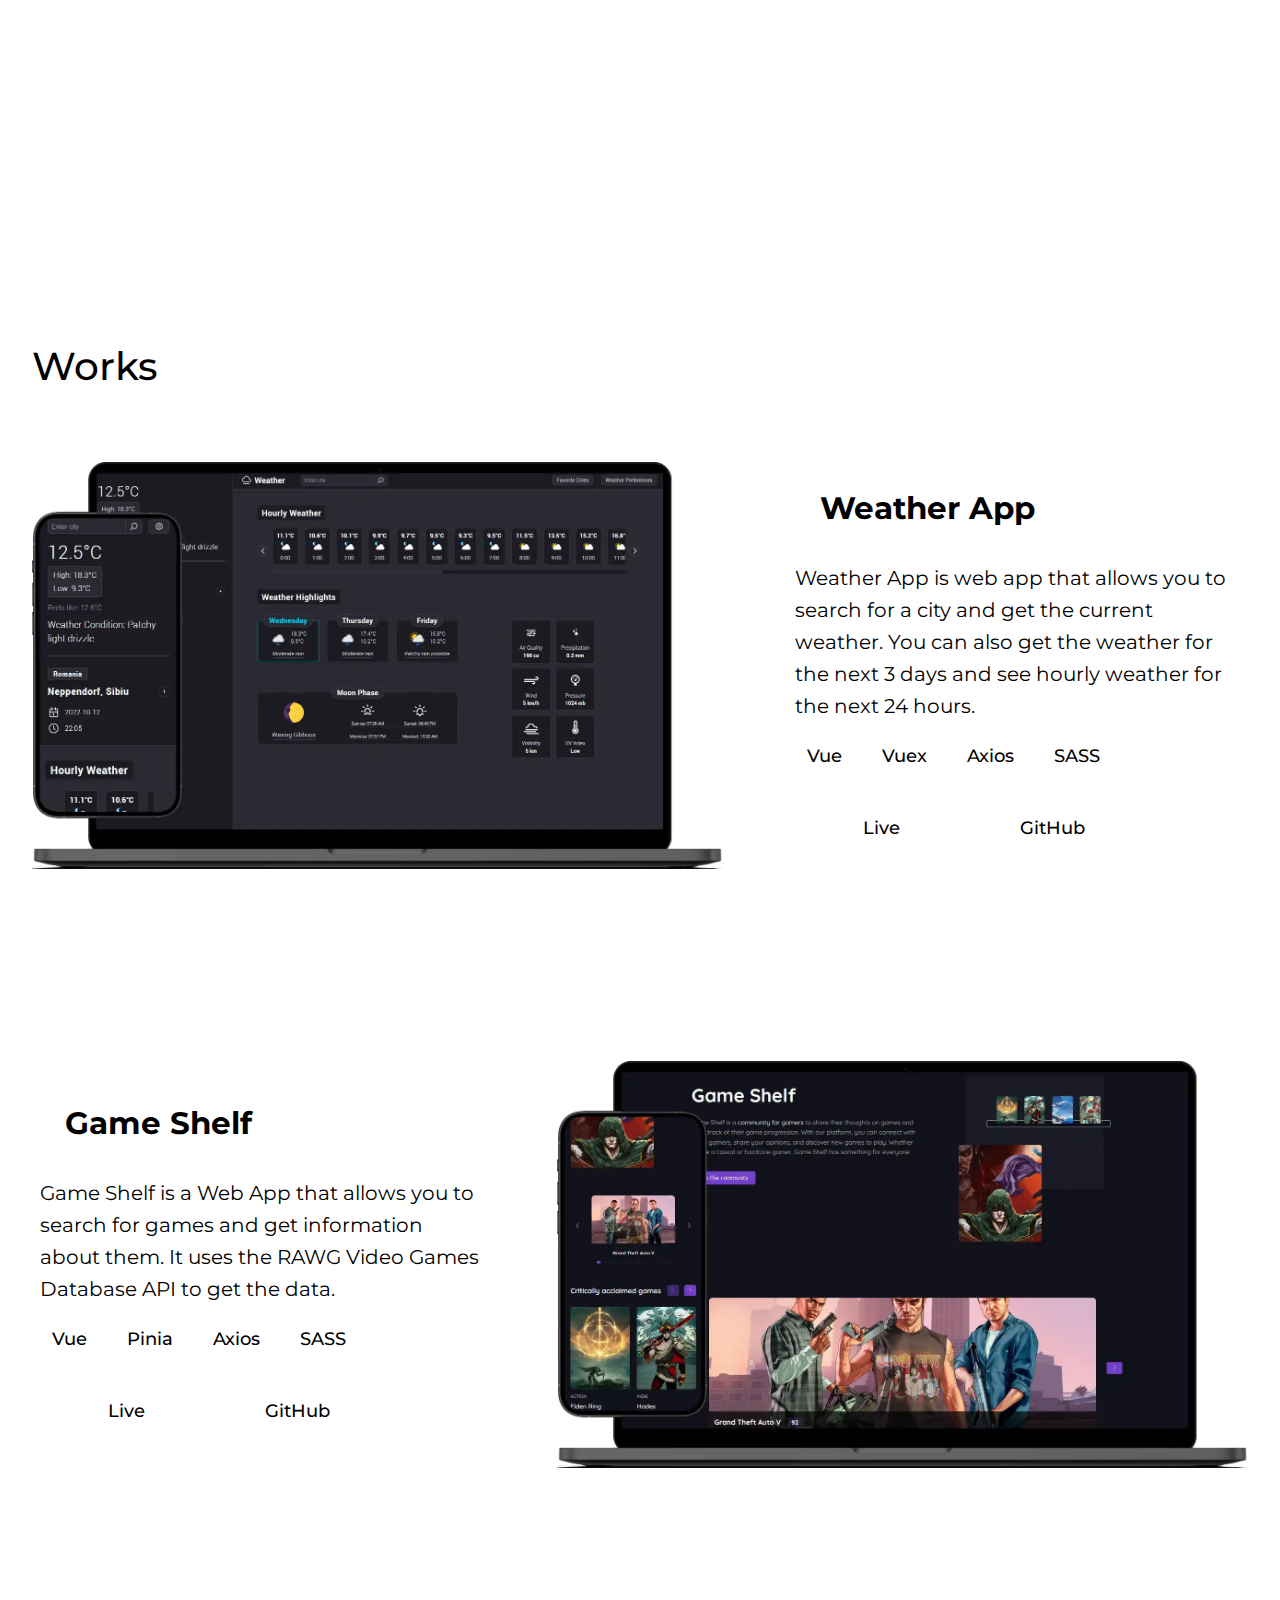
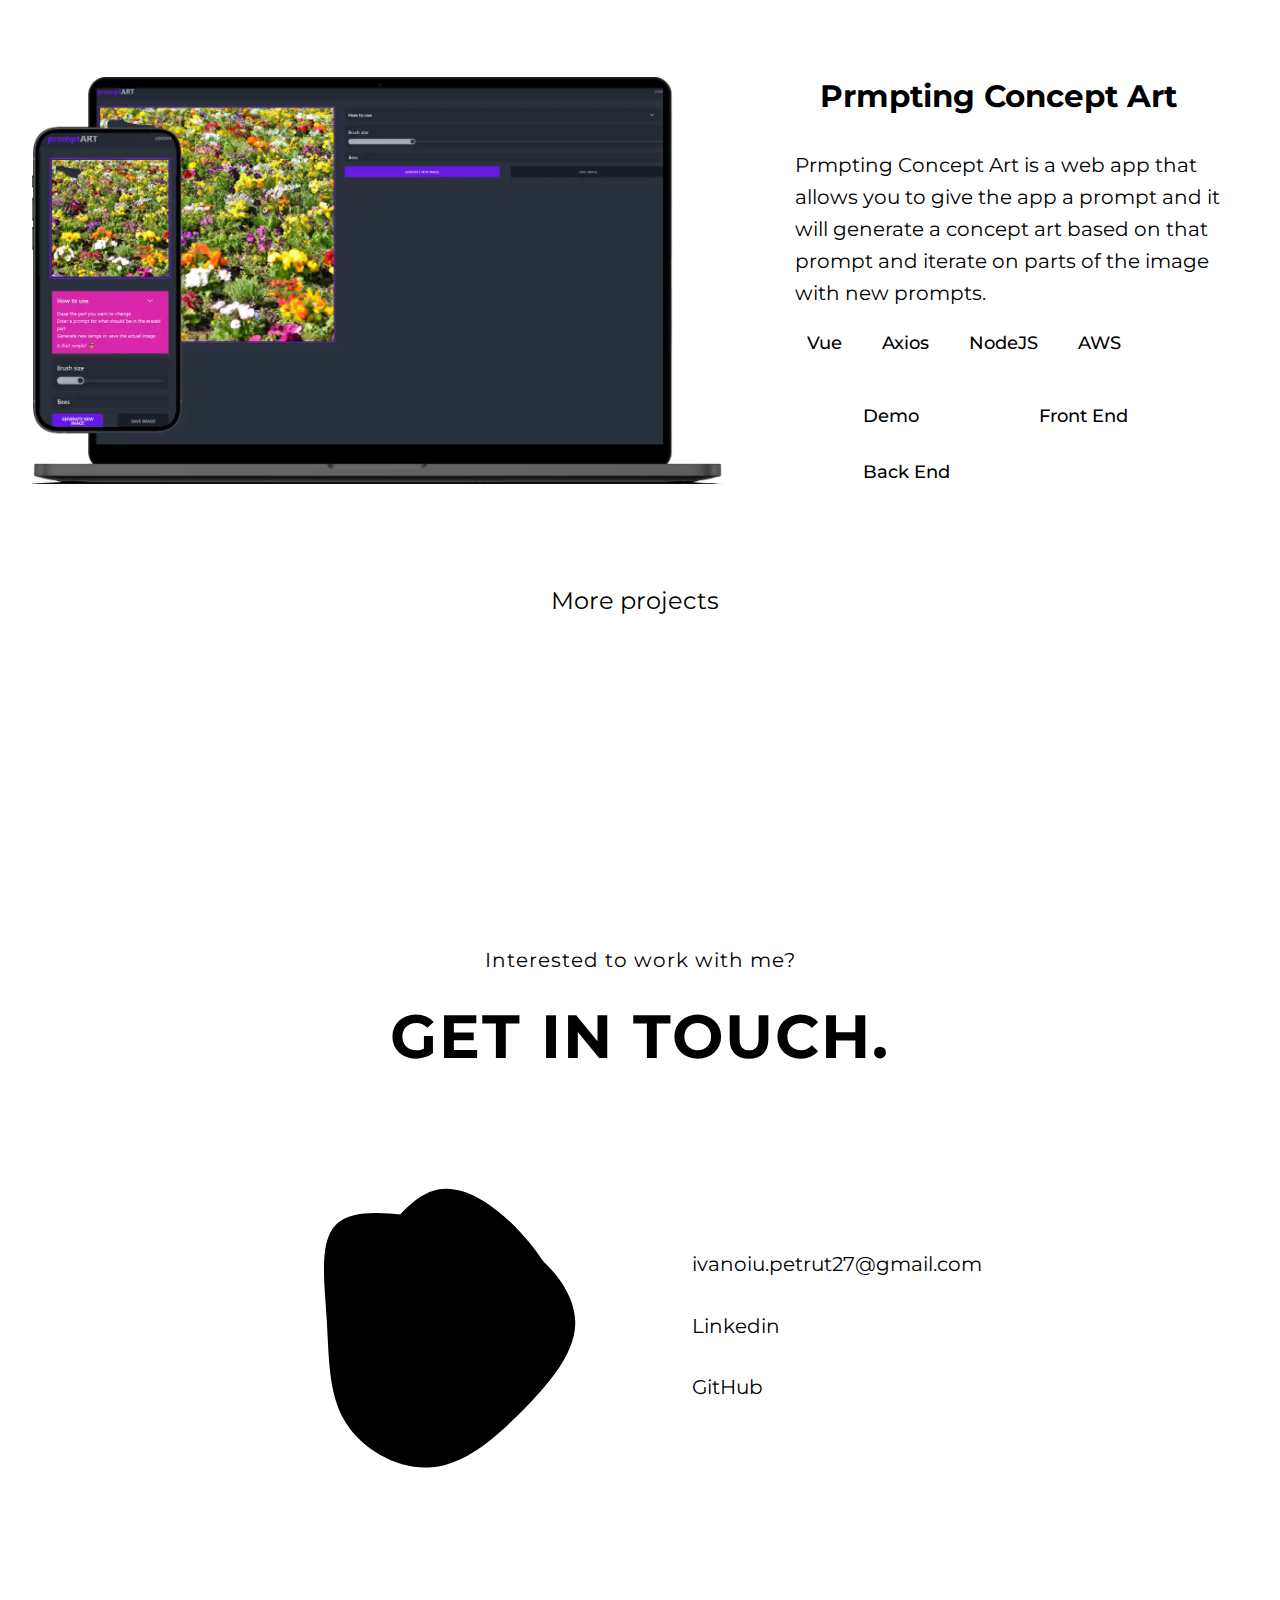
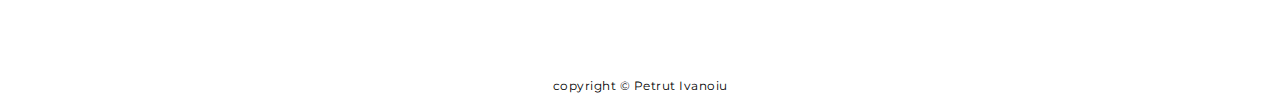
==== commit 22b81a04: "added various visual bug fixes to theme and elements" ====
--- a/index.html
+++ b/index.html
@@ -329,7 +329,7 @@
                   >
                 </div>
               </div>
-              <div>
+              <div class="see-more__wrapper">
                 <a
                   href="more-projects.html"
                   class="lnk lnk--header lnk--underline-animation work__see-more"
@@ -417,6 +417,8 @@
     </footer>
 
     <script src="scripts/script.js"></script>
+    <script src="scripts/theme.js"></script>
+
     <script
       type="module"
       src="https://unpkg.com/ionicons@5.5.2/dist/ionicons/ionicons.esm.js"
--- a/styles/style.css
+++ b/styles/style.css
@@ -477,6 +477,10 @@
   margin-right: 0.8rem;
 }
 
+.see-more__wrapper {
+  grid-column: span 2;
+}
+
 .work__see-more:link,
 .work__see-more:visited {
   display: flex;
@@ -484,7 +488,6 @@
   gap: 1rem;
   margin-top: 1.6rem;
   font-size: 2.4rem;
-  grid-column: span 2;
 }
 
 .work__go-back:link,
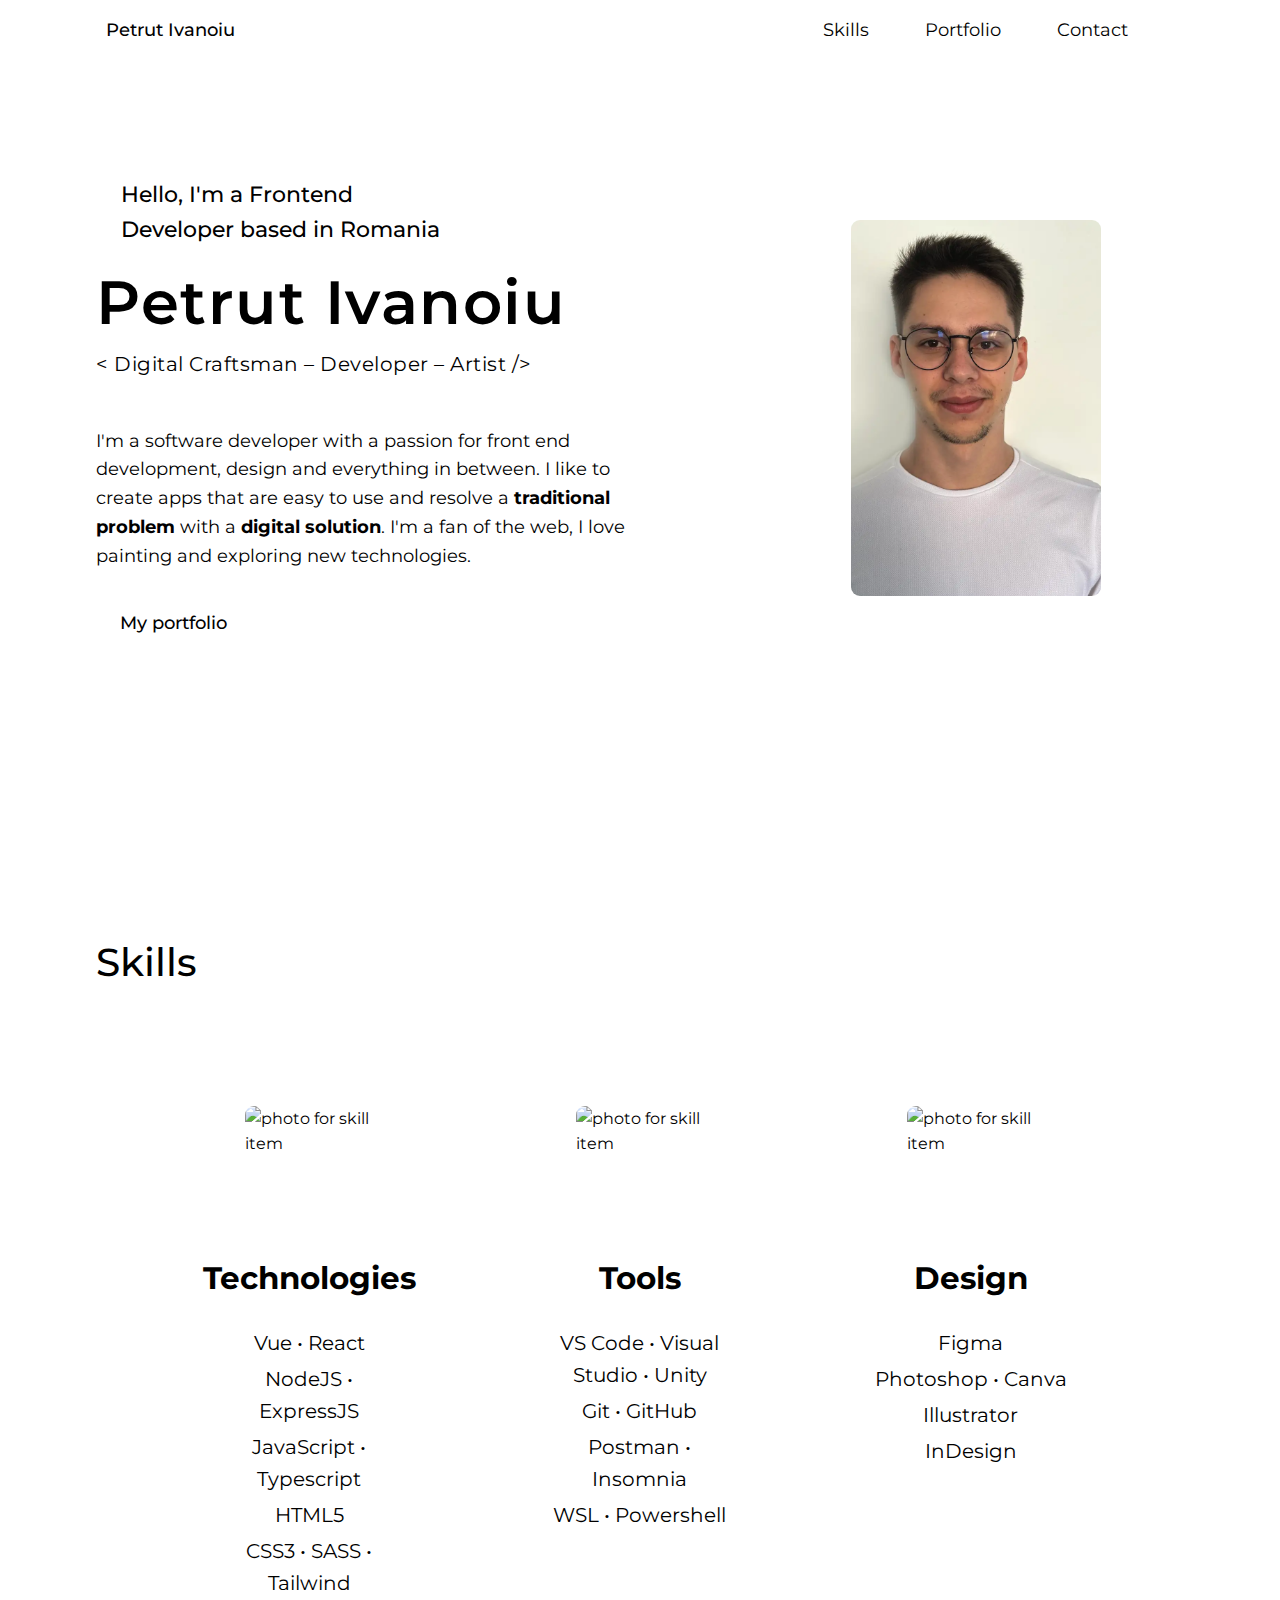
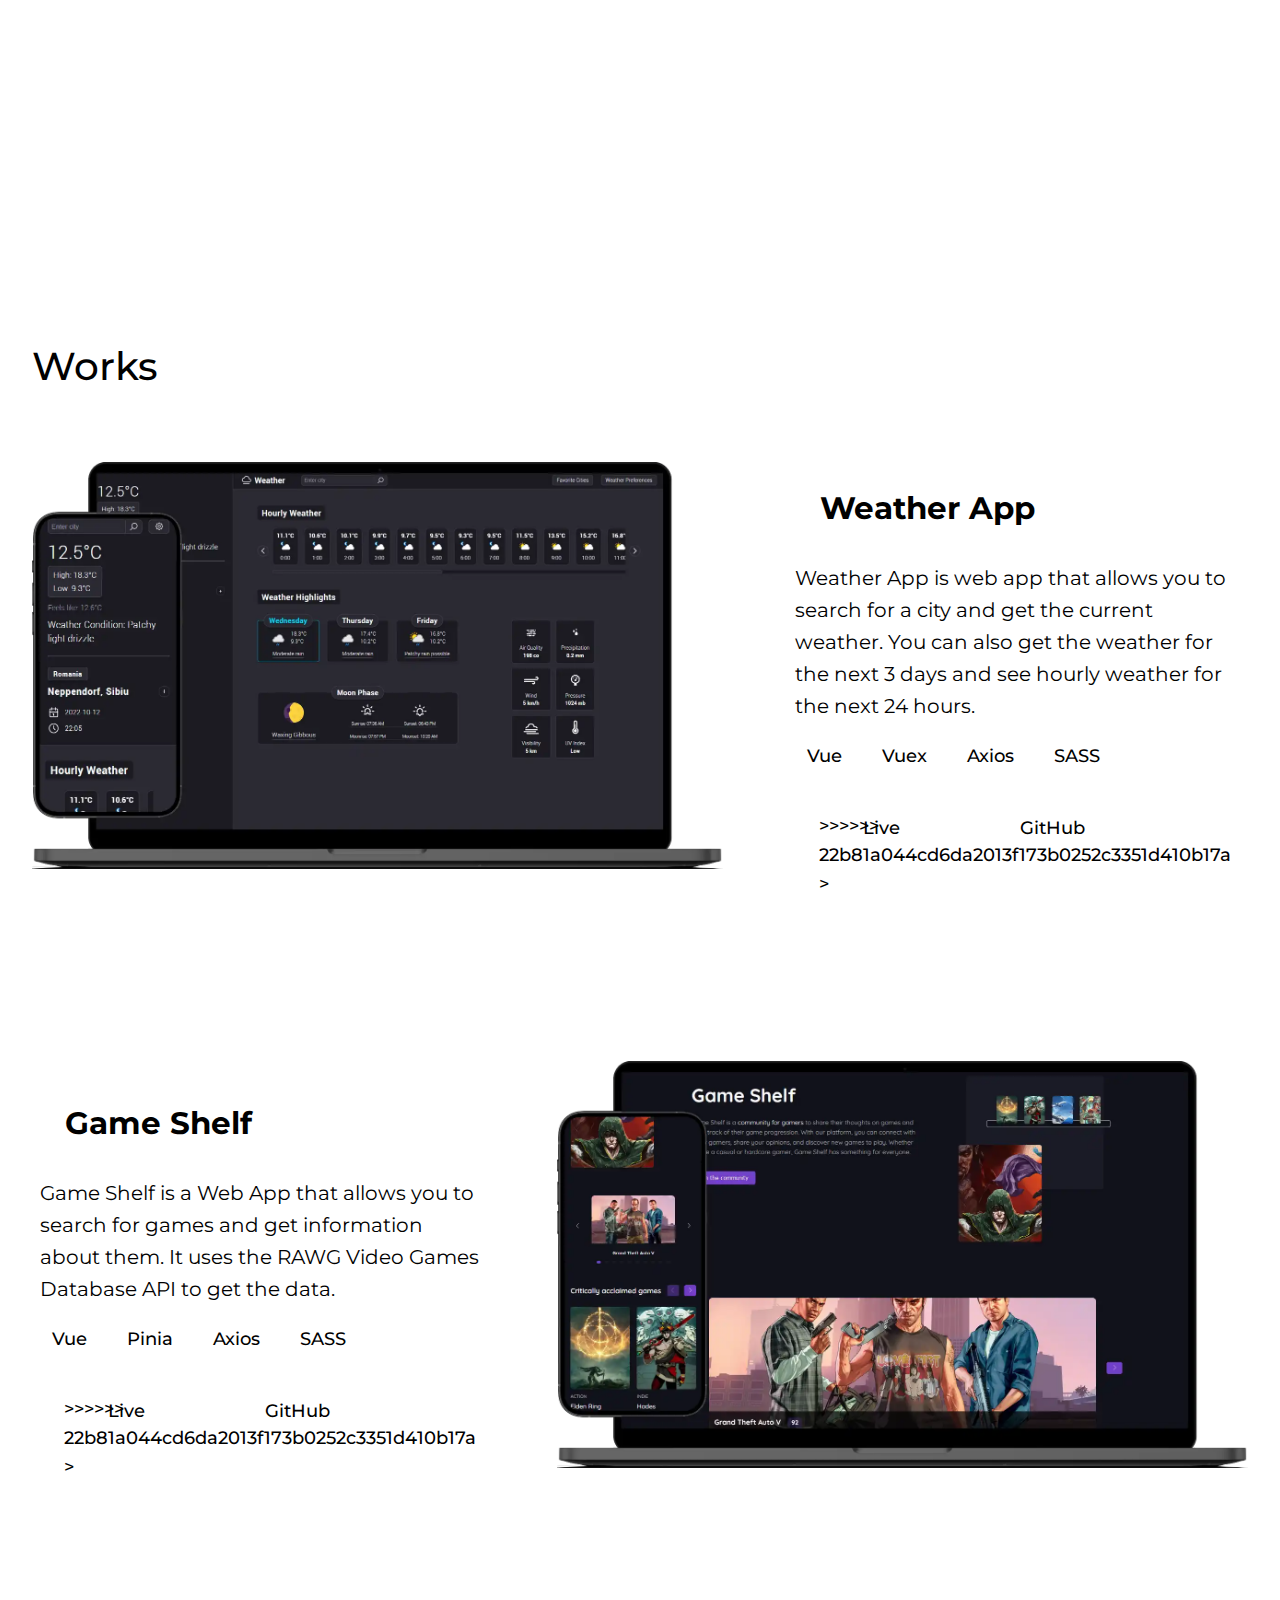
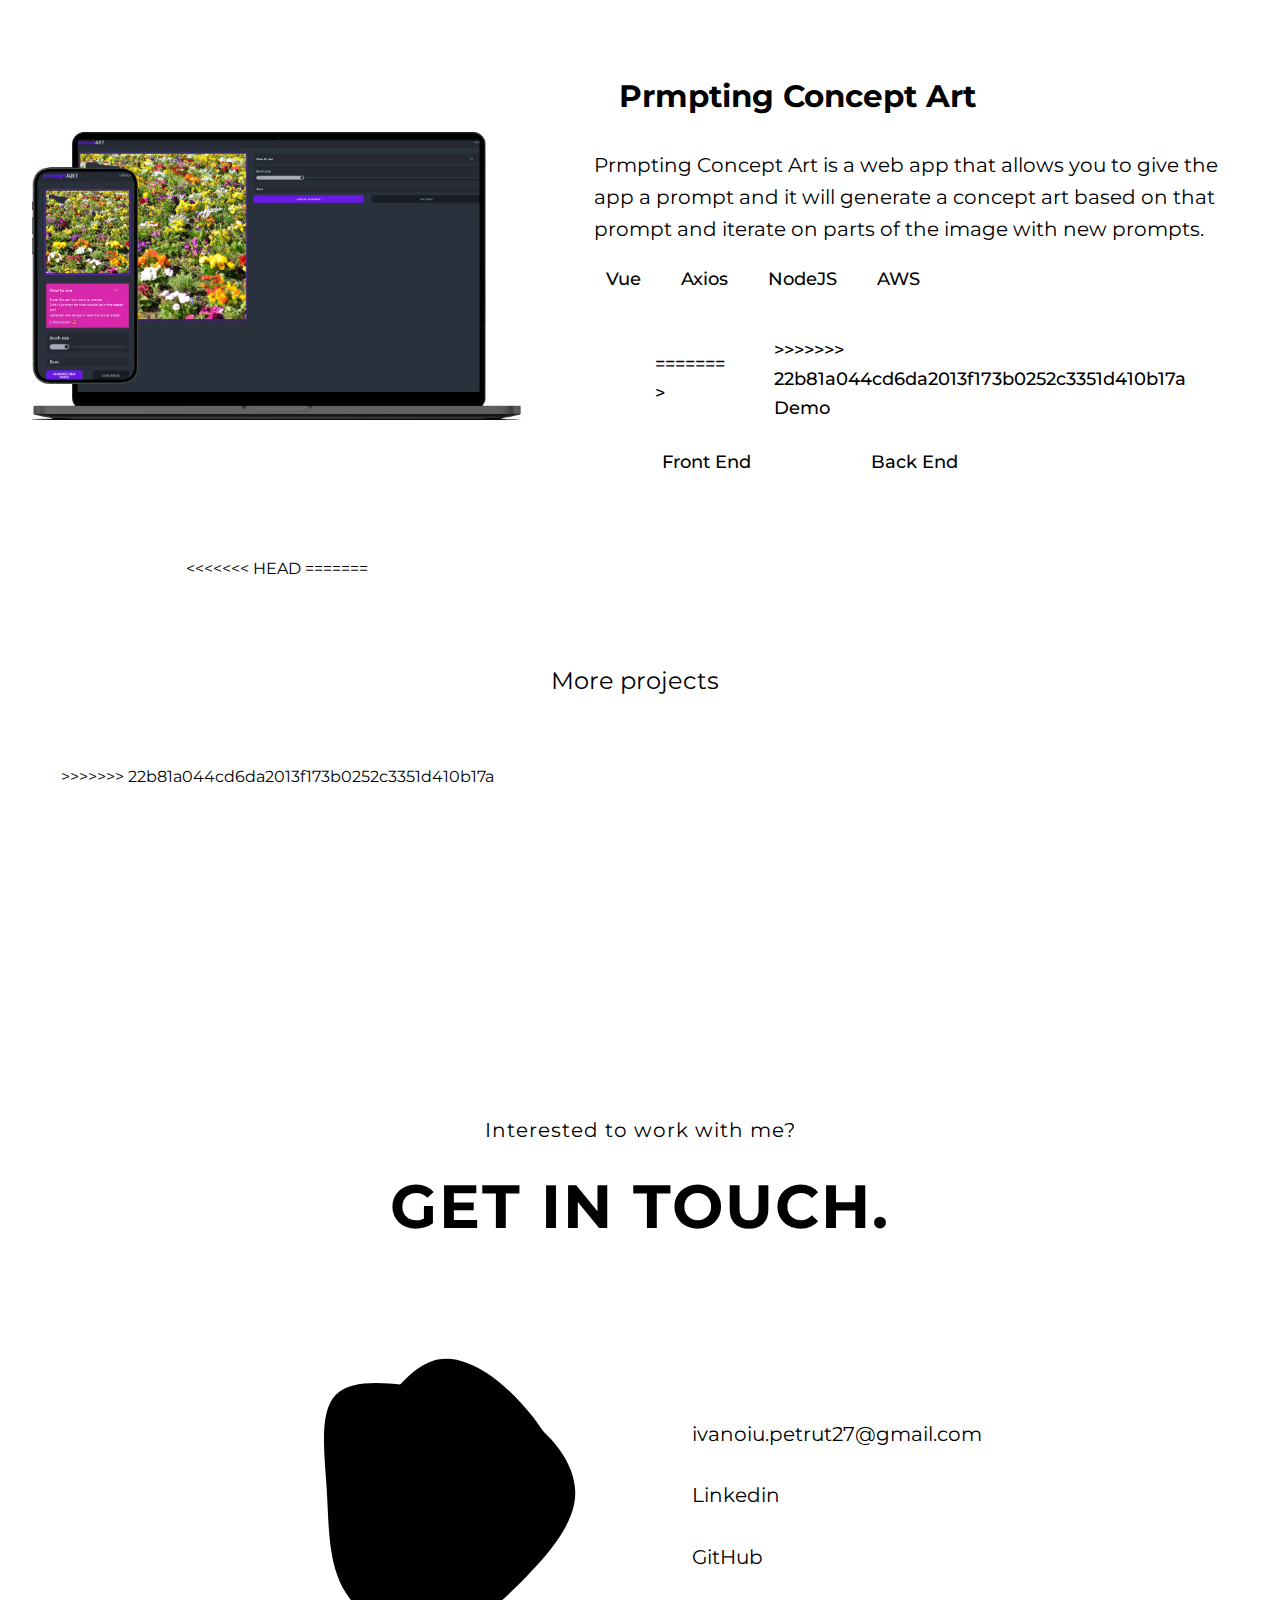
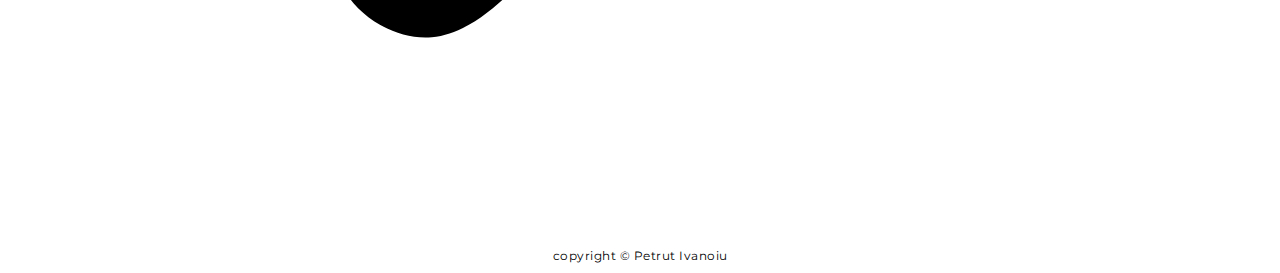
==== commit d7d9eb3a: "fix: merge conflict" ====
--- a/index.html
+++ b/index.html
@@ -216,7 +216,11 @@
                     target="_blank"
                     ><ion-icon
                       class="icon--work"
+<<<<<<< HEAD
+                      name="caret-forward-outline"
+=======
                       name="caret-forward"
+>>>>>>> 22b81a044cd6da2013f173b0252c3351d410b17a
                     ></ion-icon>
                     Live</a
                   >
@@ -263,7 +267,11 @@
                     target="_blank"
                     ><ion-icon
                       class="icon--work"
+<<<<<<< HEAD
+                      name="caret-forward-outline"
+=======
                       name="caret-forward"
+>>>>>>> 22b81a044cd6da2013f173b0252c3351d410b17a
                     ></ion-icon>
                     Live</a
                   >
@@ -308,7 +316,14 @@
                     class="lnk lnk--full lnk--full-animation"
                     rel="noopener"
                     target="_blank"
+<<<<<<< HEAD
+                    ><ion-icon
+                      class="icon--work"
+                      name="videocam-outline"
+                    ></ion-icon>
+=======
                     ><ion-icon class="icon--work" name="videocam"></ion-icon>
+>>>>>>> 22b81a044cd6da2013f173b0252c3351d410b17a
                     Demo</a
                   >
                   <a
@@ -329,6 +344,8 @@
                   >
                 </div>
               </div>
+<<<<<<< HEAD
+=======
               <div class="see-more__wrapper">
                 <a
                   href="more-projects.html"
@@ -338,6 +355,7 @@
                   <ion-icon name="chevron-forward"></ion-icon>
                 </a>
               </div>
+>>>>>>> 22b81a044cd6da2013f173b0252c3351d410b17a
             </div>
           </div>
         </div>
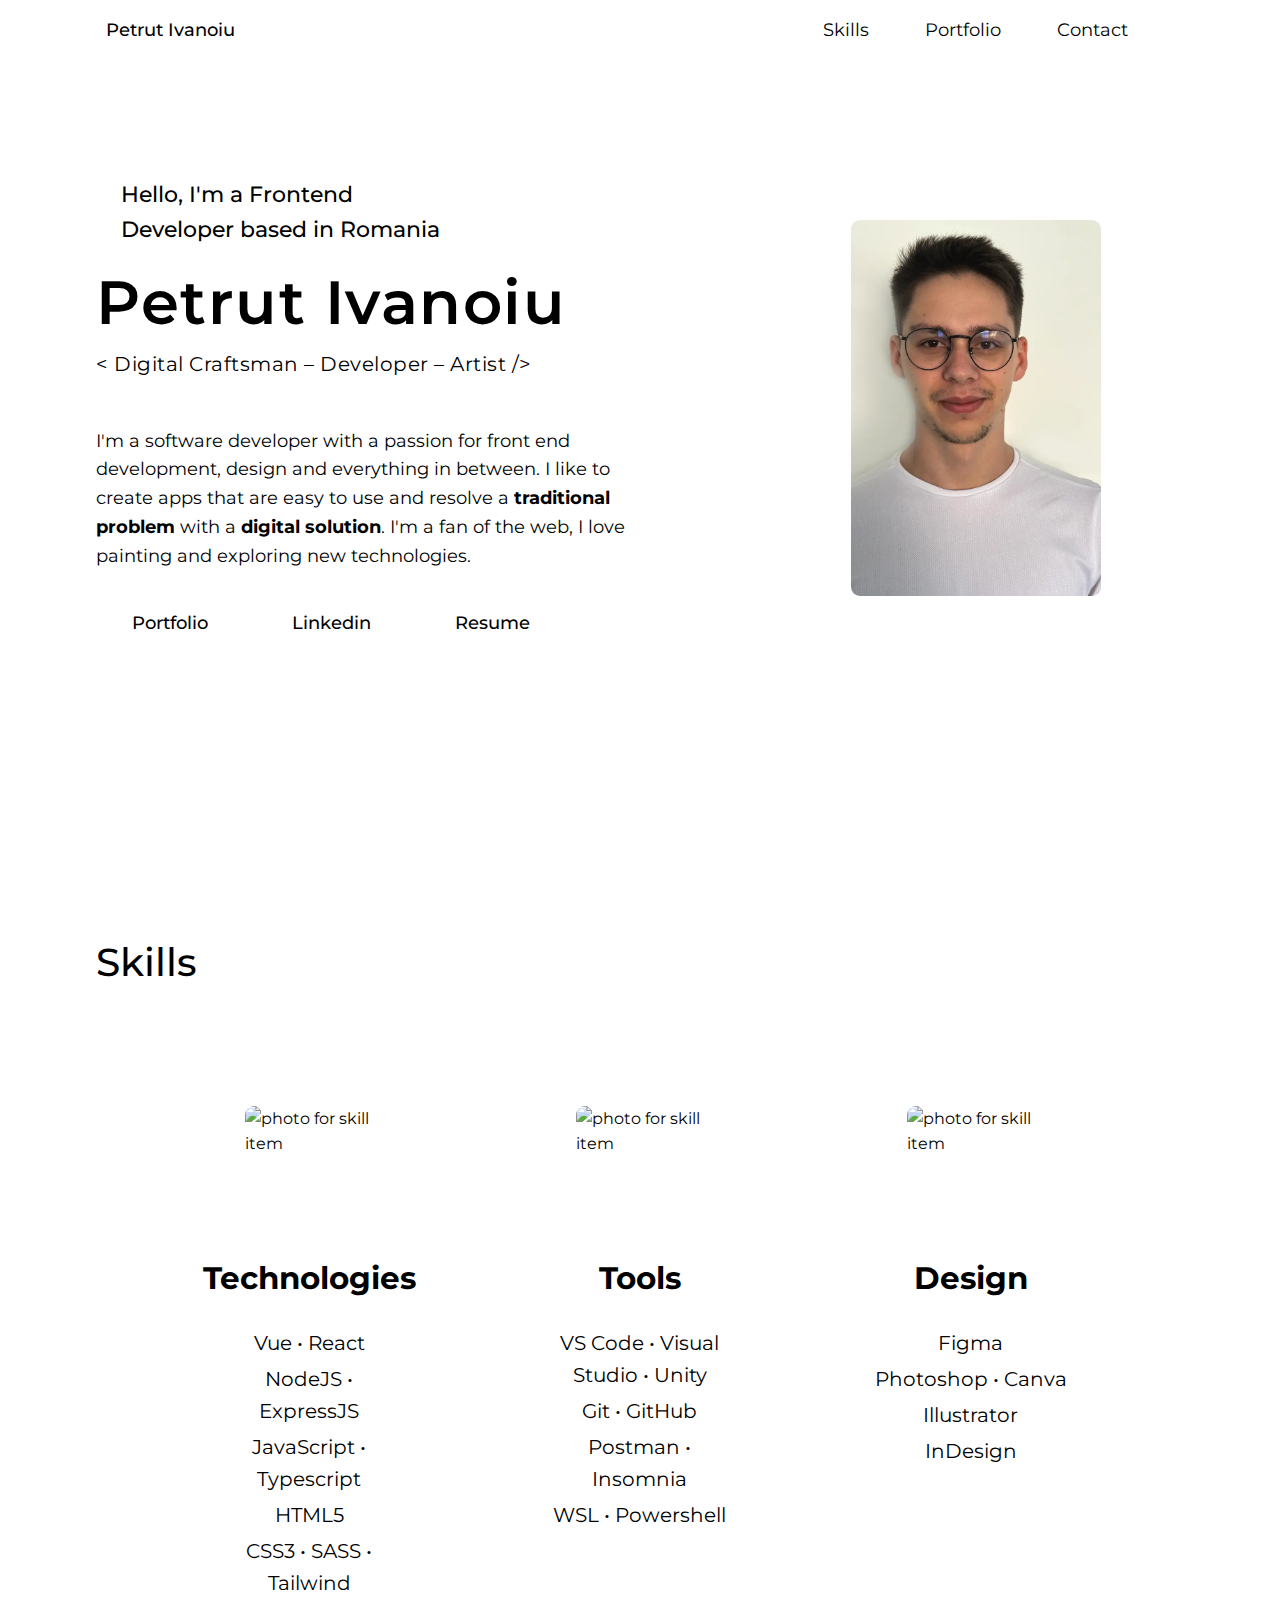
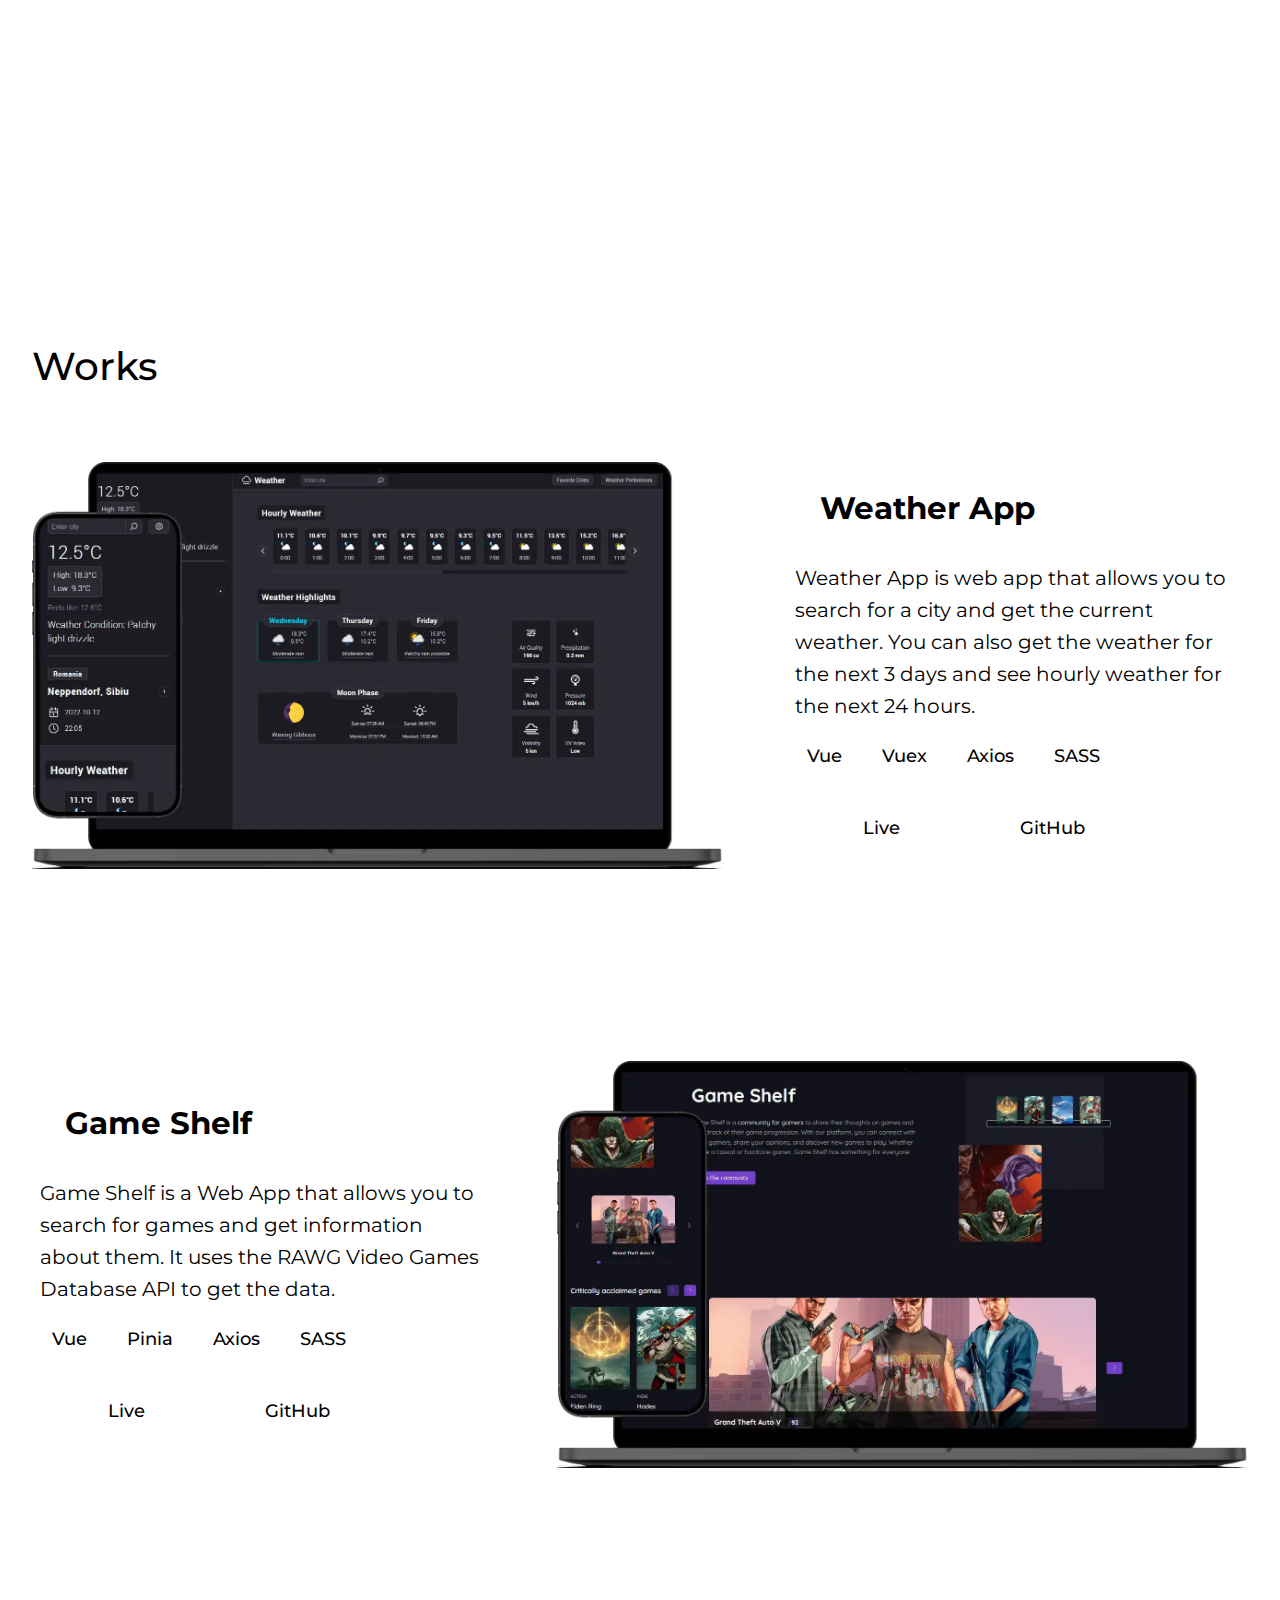
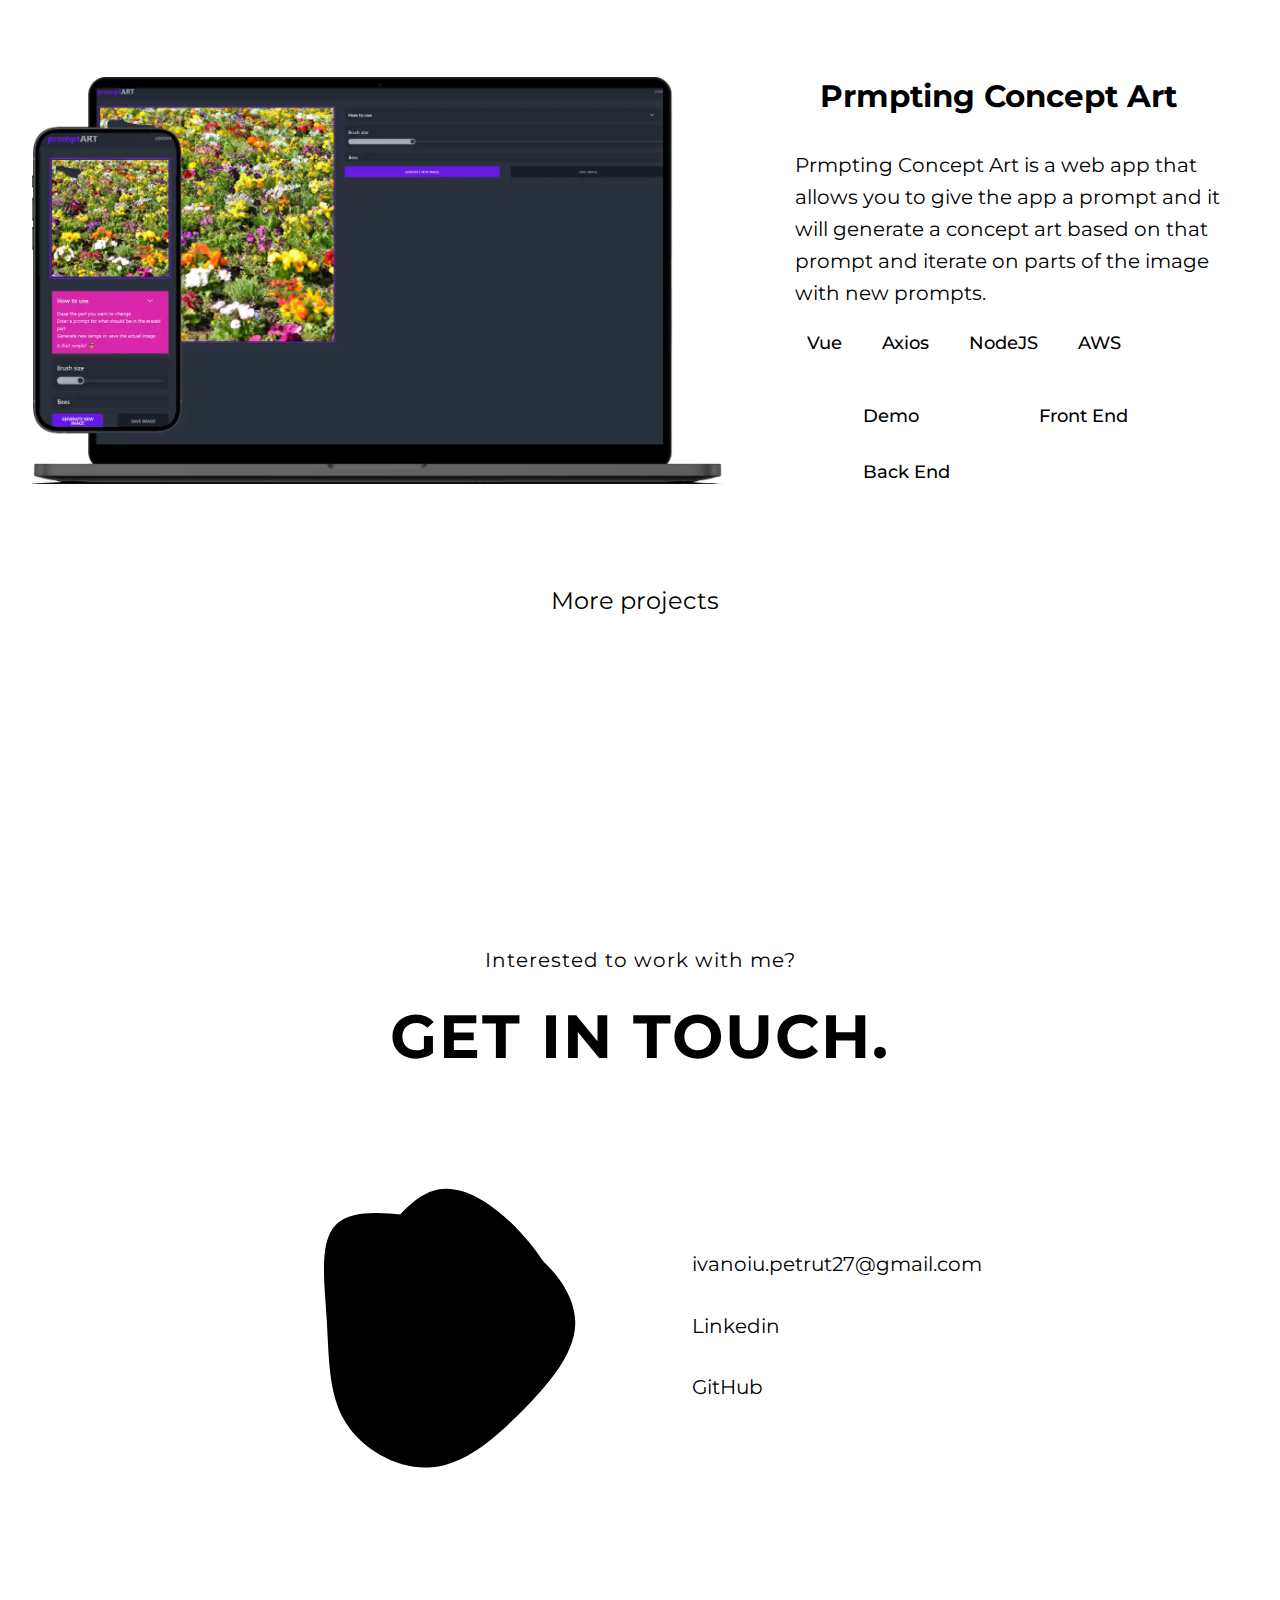
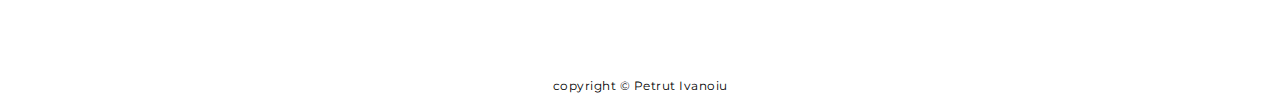
==== commit 6907c916: "feat: add more resources in CTA section of hero section" ====
--- a/index.html
+++ b/index.html
@@ -96,9 +96,28 @@
               >
               and exploring new technologies.
             </p>
-            <a href="#work" class="lnk lnk--full lnk--full-animation">
-              My portfolio
-            </a>
+            <div class="hero__ctas">
+              <a href="#work" class="lnk lnk--full lnk--full-animation">
+                <ion-icon name="code-working"></ion-icon>
+                Portfolio
+              </a>
+              <a
+                href="https://www.linkedin.com/in/ivanoiu-petrut-dragos/"
+                target="_blank"
+                class="lnk lnk--full lnk--full-animation lnk--secondary"
+              >
+                <ion-icon class="icon" name="logo-linkedin"></ion-icon>
+                Linkedin
+              </a>
+              <a
+                href="./resources/Petrut Ivanoiu - Resume.pdf"
+                download="Petrut Ivanoiu - Resume"
+                class="lnk lnk--full lnk--full-animation lnk--secondary"
+              >
+                <ion-icon name="document-text"></ion-icon>
+                Resume
+              </a>
+            </div>
           </div>
 
           <div class="hero__img">
@@ -216,11 +235,7 @@
                     target="_blank"
                     ><ion-icon
                       class="icon--work"
-<<<<<<< HEAD
-                      name="caret-forward-outline"
-=======
                       name="caret-forward"
->>>>>>> 22b81a044cd6da2013f173b0252c3351d410b17a
                     ></ion-icon>
                     Live</a
                   >
@@ -267,11 +282,7 @@
                     target="_blank"
                     ><ion-icon
                       class="icon--work"
-<<<<<<< HEAD
-                      name="caret-forward-outline"
-=======
                       name="caret-forward"
->>>>>>> 22b81a044cd6da2013f173b0252c3351d410b17a
                     ></ion-icon>
                     Live</a
                   >
@@ -316,14 +327,7 @@
                     class="lnk lnk--full lnk--full-animation"
                     rel="noopener"
                     target="_blank"
-<<<<<<< HEAD
-                    ><ion-icon
-                      class="icon--work"
-                      name="videocam-outline"
-                    ></ion-icon>
-=======
                     ><ion-icon class="icon--work" name="videocam"></ion-icon>
->>>>>>> 22b81a044cd6da2013f173b0252c3351d410b17a
                     Demo</a
                   >
                   <a
@@ -344,8 +348,6 @@
                   >
                 </div>
               </div>
-<<<<<<< HEAD
-=======
               <div class="see-more__wrapper">
                 <a
                   href="more-projects.html"
@@ -355,7 +357,6 @@
                   <ion-icon name="chevron-forward"></ion-icon>
                 </a>
               </div>
->>>>>>> 22b81a044cd6da2013f173b0252c3351d410b17a
             </div>
           </div>
         </div>
--- a/styles/general.css
+++ b/styles/general.css
@@ -47,18 +47,21 @@
   width: 100%;
 }
 
-.lnk--full-animation:link::before,
-.lnk--full-animation:visited::before {
-  z-index: -1;
+.lnk--full-animation {
+  position: relative;
+  display: inline-block; /* Ensure the link behaves like a block element */
+}
+
+.lnk--full-animation::before {
   content: "";
   position: absolute;
   bottom: 0;
   left: 0;
-  width: 0%;
+  width: 0;
   height: 100%;
   background-color: var(--bg--trans);
   border-radius: 7px;
-  transition: all 0.3s ease-in-out;
+  transition: width 0.3s ease-in-out; /* Only transition width */
 }
 
 .lnk--full-animation:hover::before,
--- a/styles/style.css
+++ b/styles/style.css
@@ -215,6 +215,12 @@
   left: 7%;
   z-index: -1;
 }
+
+.hero__ctas {
+  display: flex;
+  flex-wrap: wrap;
+  gap: 0.8rem;
+}
 /* SKILLSA SECTION */
 
 /* work secondary heading */
@@ -387,6 +393,18 @@
   color: var(--primary);
 }
 
+.lnk--secondary:link,
+.lnk--secondary:visited {
+  background-color: var(--bg--lighter);
+  color: var(--text--secondary);
+}
+
+.lnk--secondary:hover,
+.lnk--secondary:active {
+  background-color: var(--bg--lighter--darker);
+  color: var(--primary);
+}
+
 /* MORE PROJECTS */
 
 .portfolio-item {
--- a/styles/queries.css
+++ b/styles/queries.css
@@ -177,6 +177,10 @@
     width: 100%;
   }
 
+  .hero__ctas {
+    justify-content: center;
+  }
+
   .skills__content {
     grid-template-columns: repeat(2, 1fr);
   }
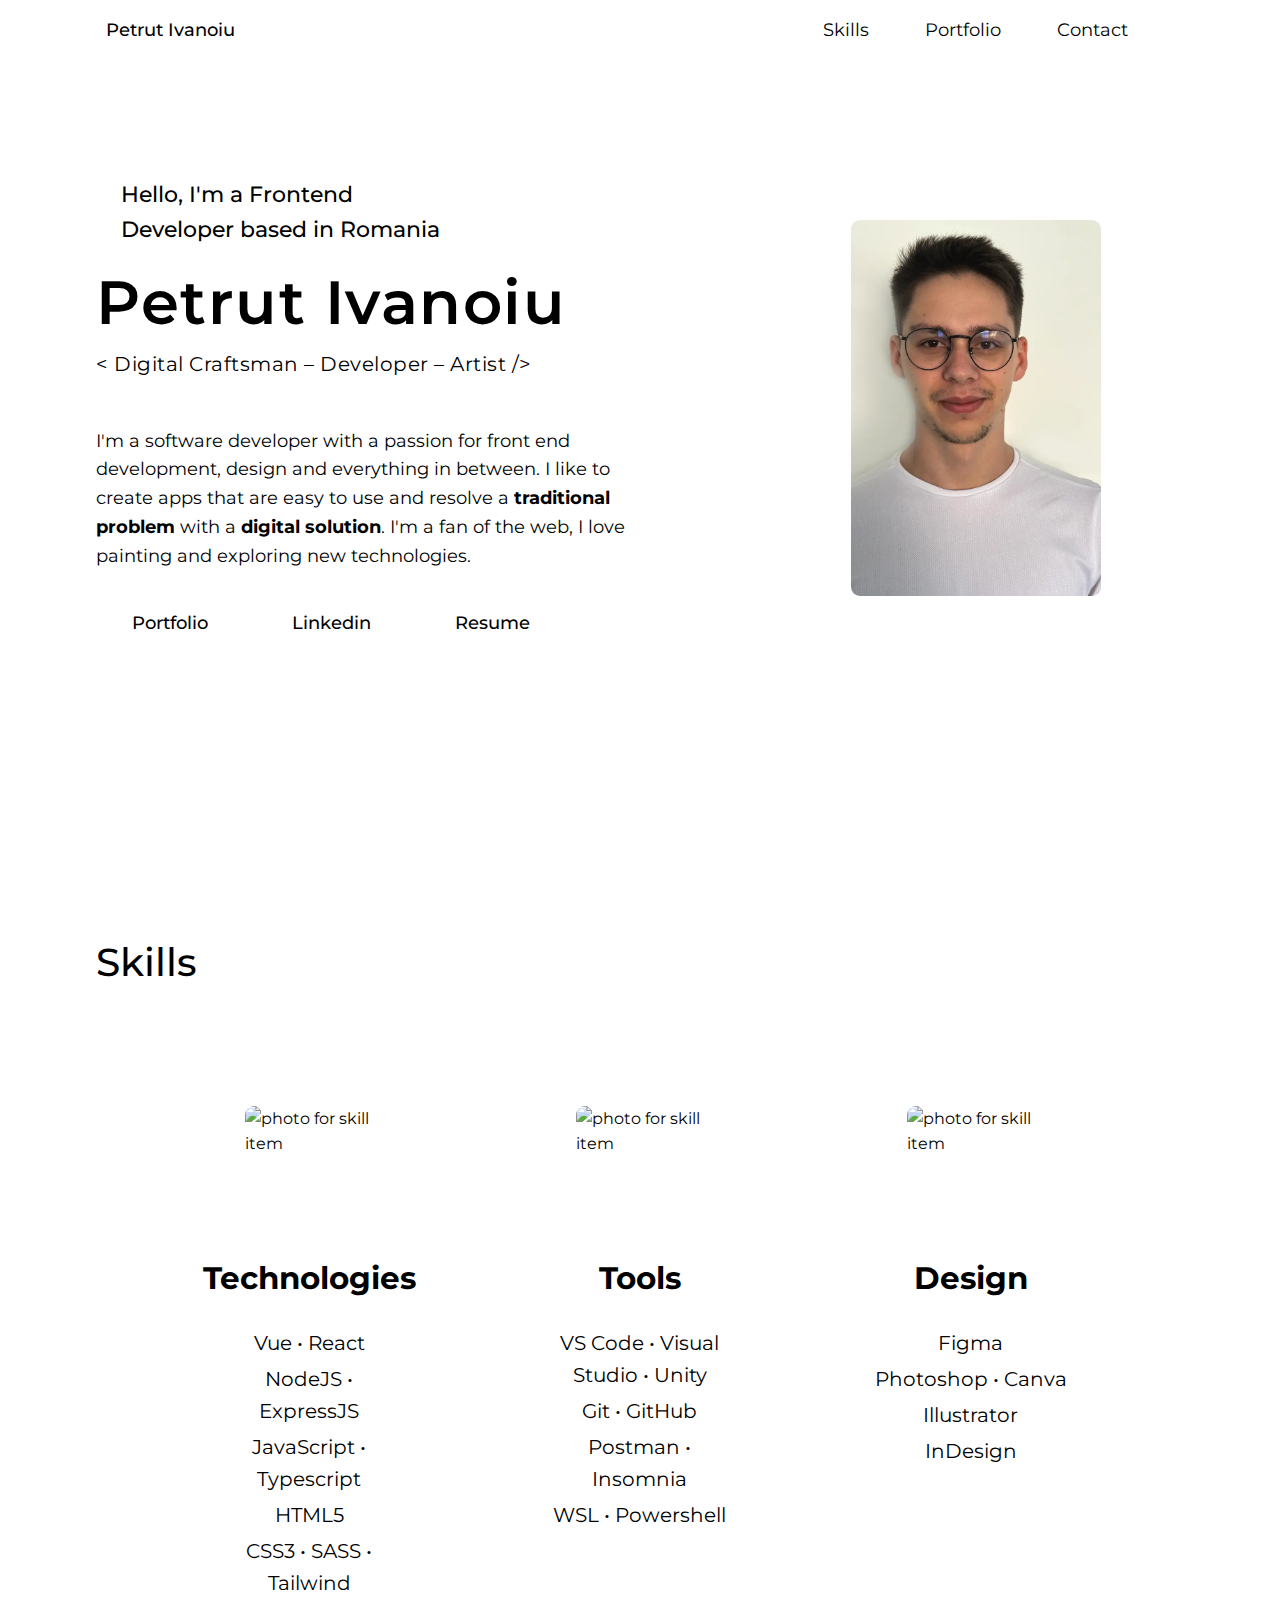
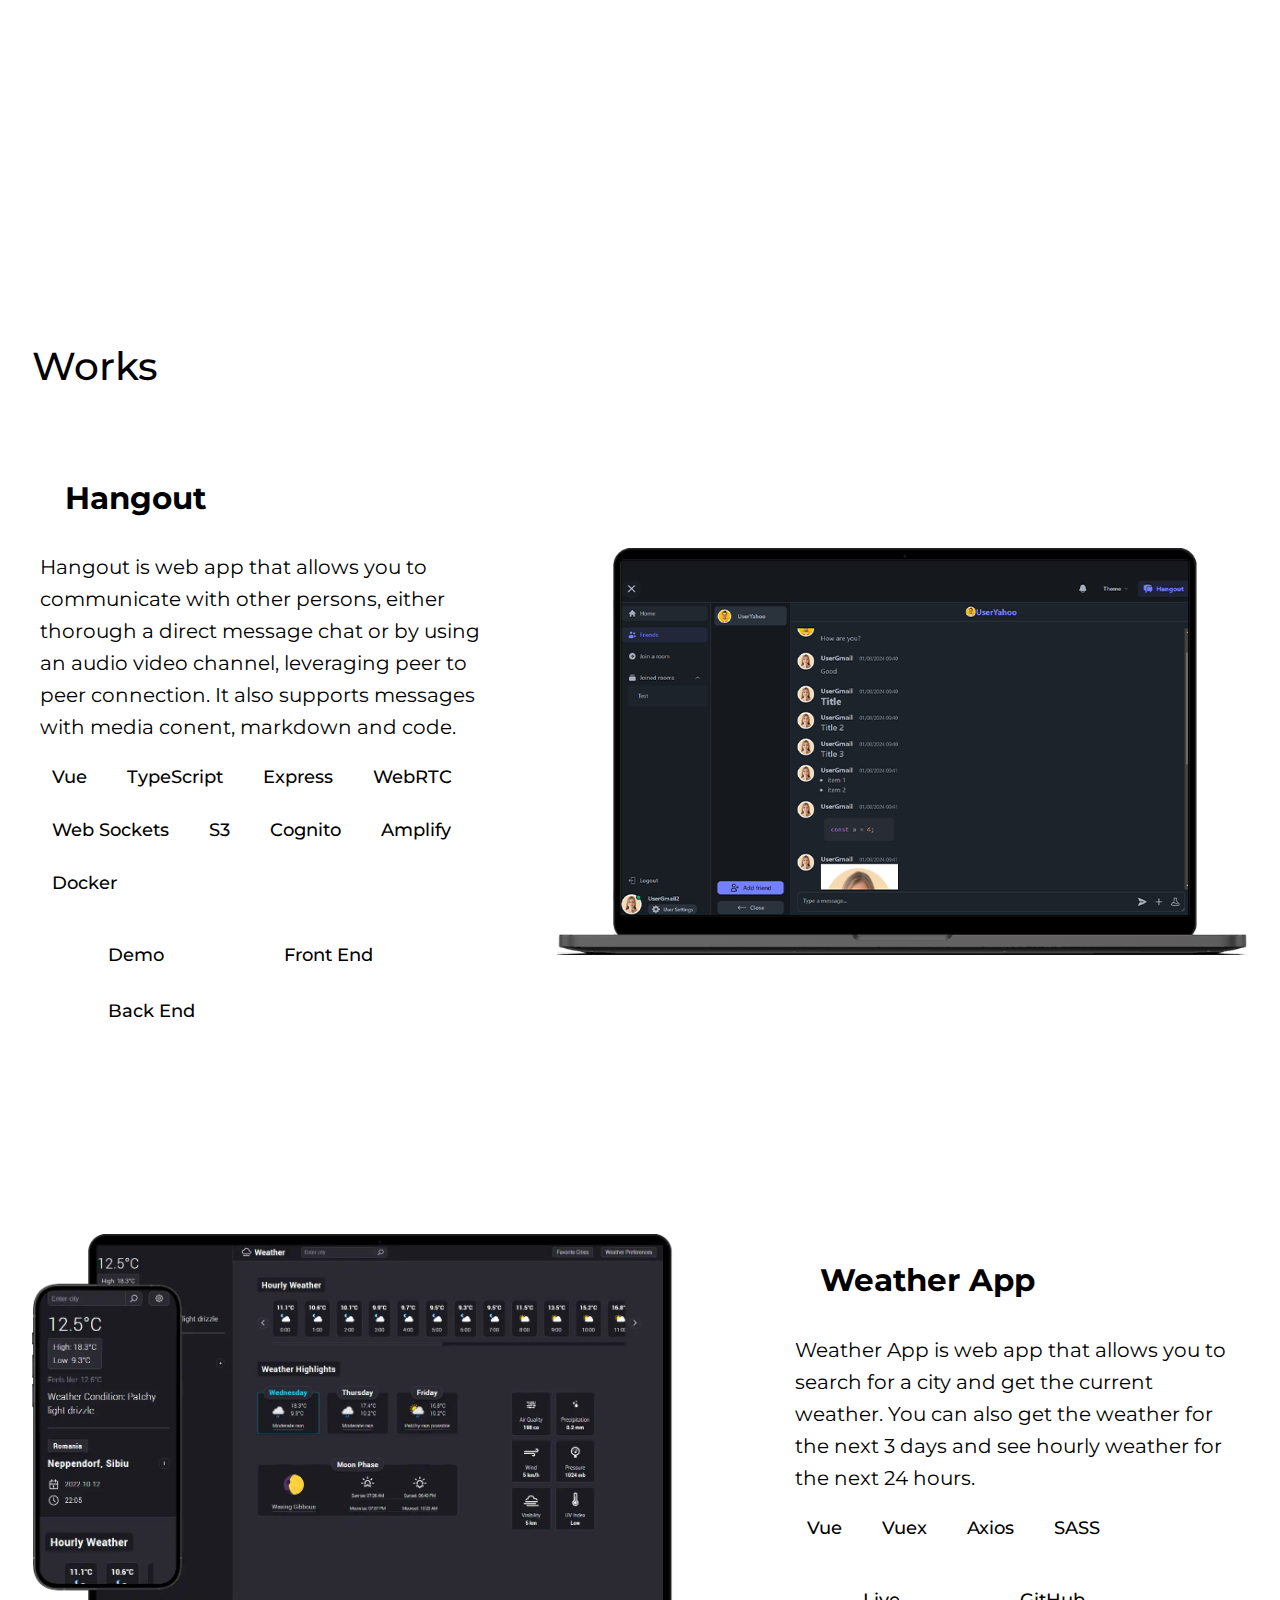
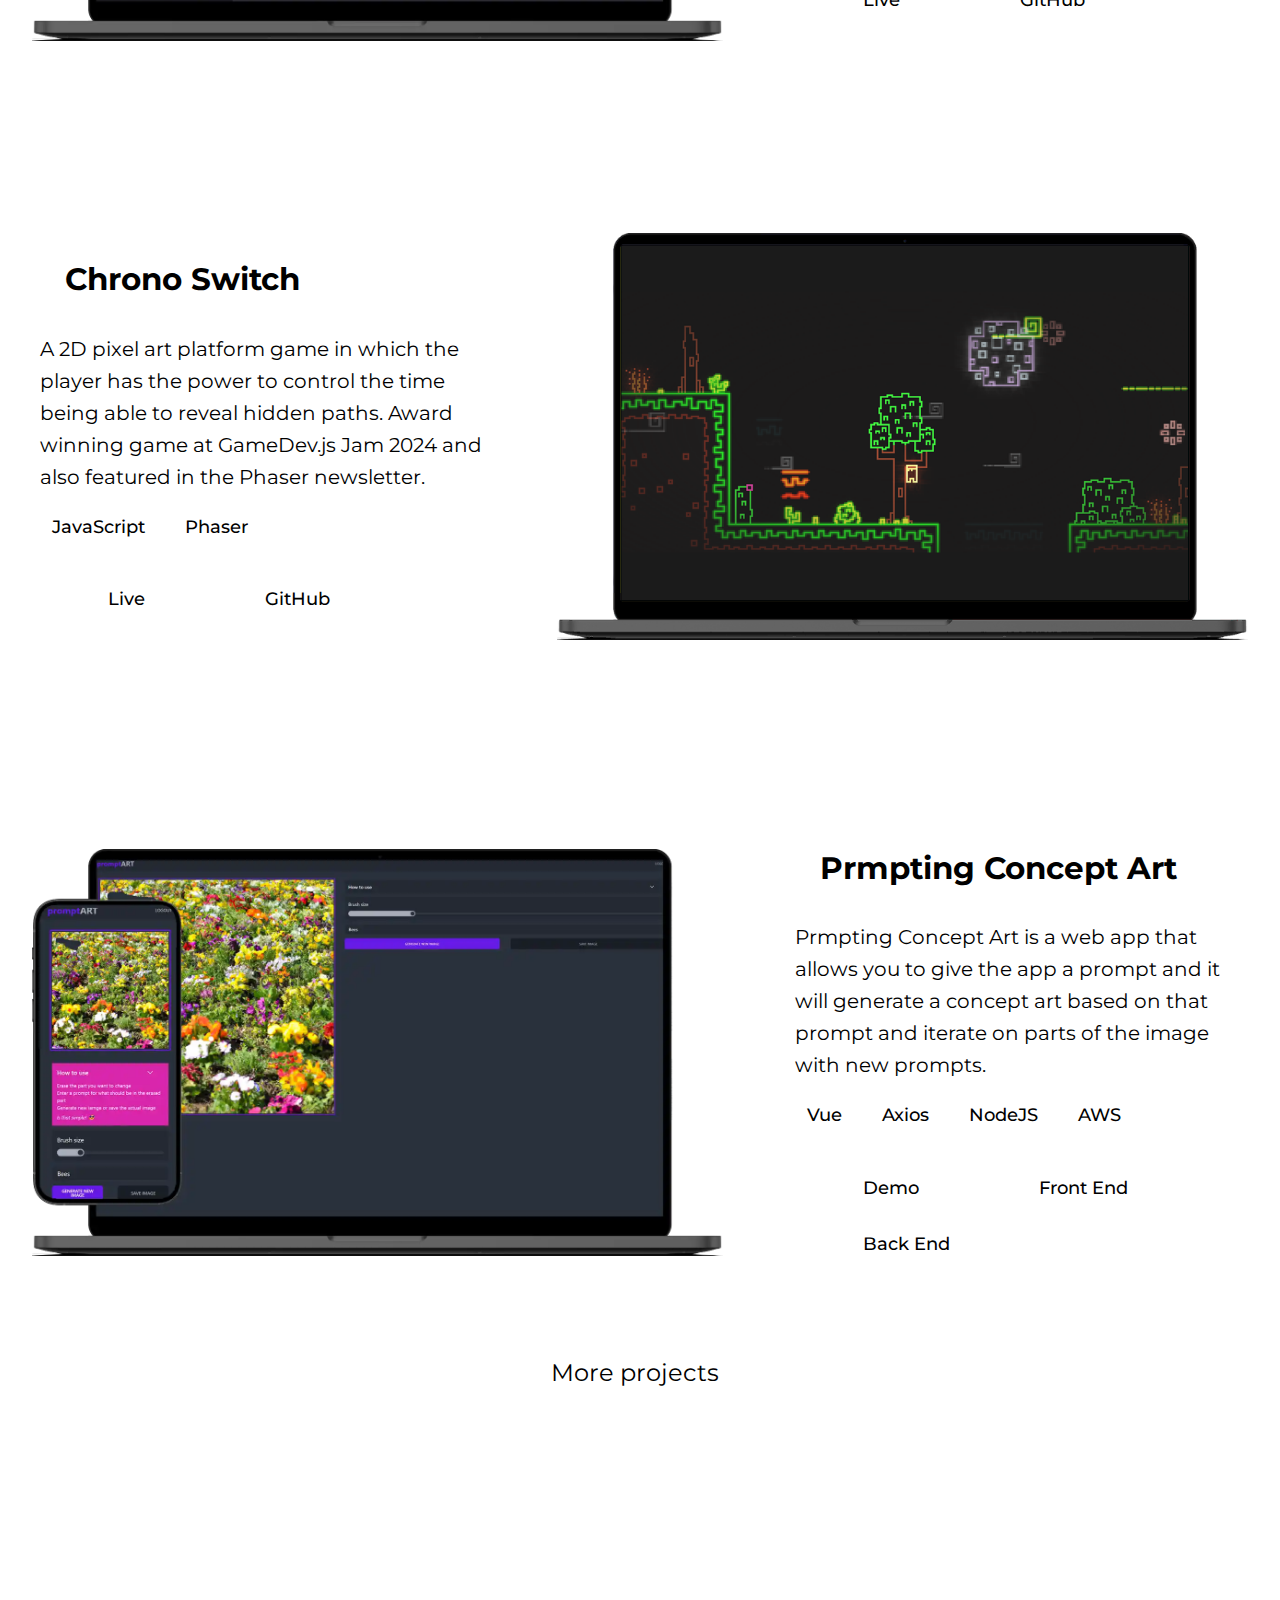
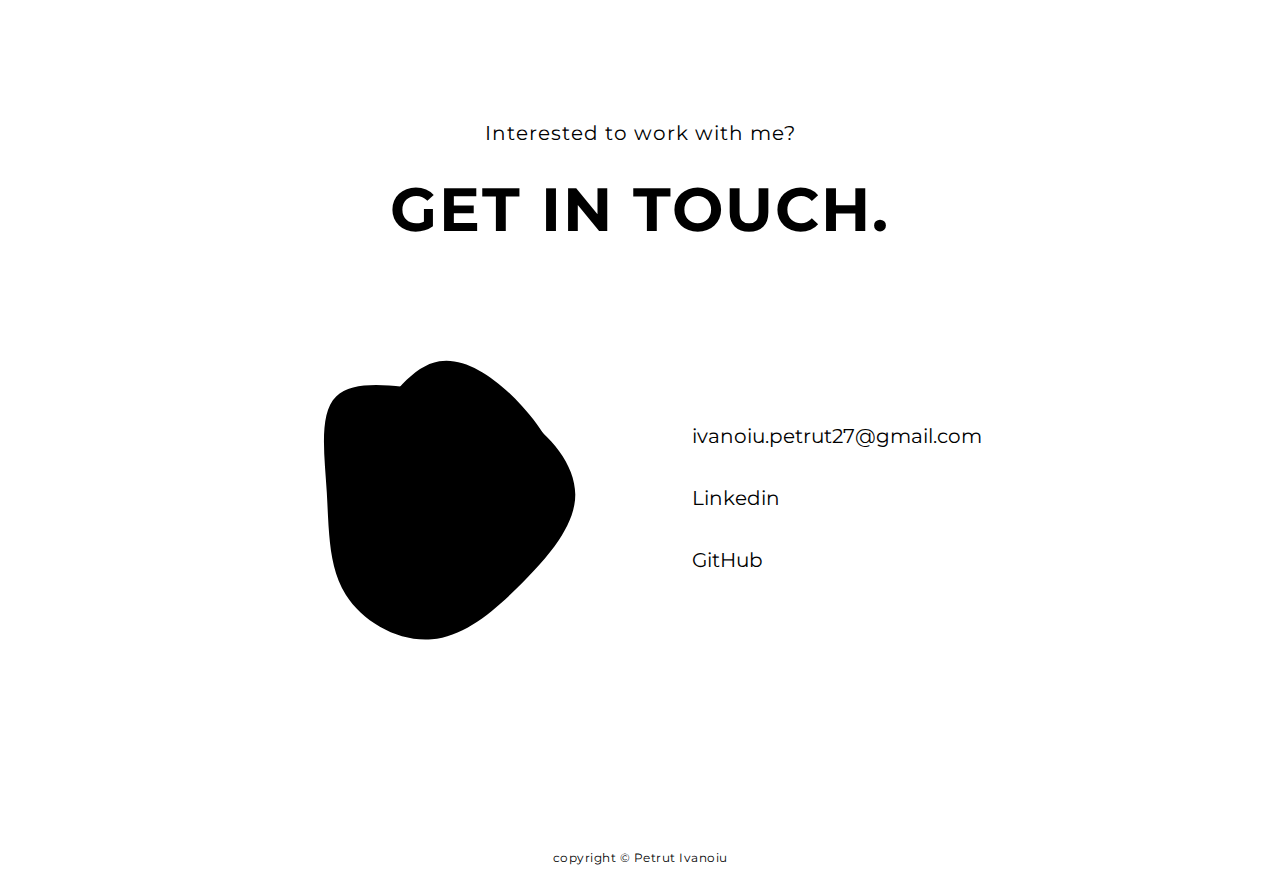
==== commit fc430f06: "feat: add more work items in portofolio" ====
--- a/index.html
+++ b/index.html
@@ -204,6 +204,63 @@
           <h2 class="secondary--heading">Works</h2>
 
           <div class="work__content">
+            <!-- WORK ITEM -->
+
+            <div class="work__item work__item--reverse-grid">
+              <div class="work__img inverse-order">
+                <img
+                  src="resources/works/work_hangout.webp"
+                  alt="Project that displays the weather for a city"
+                />
+              </div>
+              <div class="work__details">
+                <h3 class="heading--tertiary bg--secondary-color">Hangout</h3>
+                <p class="work__text">
+                  Hangout is web app that allows you to communicate with other
+                  persons, either thorough a direct message chat or by using an
+                  audio video channel, leveraging peer to peer connection. It
+                  also supports messages with media conent, markdown and code.
+                </p>
+                <ul class="work__technologies">
+                  <li>Vue</li>
+                  <li>TypeScript</li>
+                  <li>Express</li>
+                  <li>WebRTC</li>
+                  <li>Web Sockets</li>
+                  <li>S3</li>
+                  <li>Cognito</li>
+                  <li>Amplify</li>
+                  <li>Docker</li>
+                </ul>
+                <div class="btn__group">
+                  <a
+                    href="https://www.youtube.com/watch?v=HNb0TTiL960"
+                    class="lnk lnk--full lnk--full-animation"
+                    rel="noopener"
+                    target="_blank"
+                    ><ion-icon class="icon--work" name="videocam"></ion-icon>
+                    Demo</a
+                  >
+                  <a
+                    href="https://github.com/IvanoiuPetrut/hangout-front-end"
+                    class="lnk lnk--full lnk--full-animation"
+                    rel="noopener"
+                    target="_blank"
+                    ><ion-icon class="icon--work" name="logo-github"></ion-icon>
+                    Front End</a
+                  >
+                  <a
+                    href="https://github.com/IvanoiuPetrut/hangout-backend"
+                    class="lnk lnk--full lnk--full-animation"
+                    rel="noopener"
+                    target="_blank"
+                    ><ion-icon class="icon--work" name="logo-github"></ion-icon>
+                    Back End</a
+                  >
+                </div>
+              </div>
+            </div>
+
             <!-- WORK ITEM 1 -->
             <div class="work__item">
               <div class="work__img">
@@ -255,28 +312,41 @@
             <div class="work__item work__item--reverse-grid">
               <div class="work__img inverse-order">
                 <img
-                  src="resources/works/work_game_shelf.webp"
+                  src="resources/works/work_chrono-switch.webp"
                   alt="Project that allows you to search for games and get information about them"
                 />
               </div>
               <div class="work__details">
                 <h3 class="heading--tertiary bg--secondary-color">
-                  Game Shelf
+                  Chrono Switch
                 </h3>
                 <p class="work__text">
-                  Game Shelf is a Web App that allows you to search for games
-                  and get information about them. It uses the RAWG Video Games
-                  Database API to get the data.
+                  A 2D pixel art platform game in which the player has the power
+                  to control the time being able to reveal hidden paths. Award
+                  winning game at
+                  <a
+                    href="https://itch.io/jam/gamedevjs-2024/rate/2668069"
+                    class="lnk lnk--header lnk--underline-animation"
+                    rel="noopener"
+                    target="_blank"
+                    >GameDev.js Jam 2024</a
+                  >
+                  and also featured in the
+                  <a
+                    href="https://phaser.io/news/2024/05/chrono-switch"
+                    class="lnk lnk--header lnk--underline-animation"
+                    rel="noopener"
+                    target="_blank"
+                    >Phaser newsletter</a
+                  >.
                 </p>
                 <ul class="work__technologies">
-                  <li>Vue</li>
-                  <li>Pinia</li>
-                  <li>Axios</li>
-                  <li>SASS</li>
+                  <li>JavaScript</li>
+                  <li>Phaser</li>
                 </ul>
                 <div class="btn__group">
                   <a
-                    href="https://game-shelf.petrut.dev/"
+                    href="https://twistke.itch.io/chrono-switch"
                     class="lnk lnk--full lnk--full-animation"
                     rel="noopener"
                     target="_blank"
@@ -287,7 +357,7 @@
                     Live</a
                   >
                   <a
-                    href="https://github.com/IvanoiuPetrut/snap---find-remote-work"
+                    href="https://github.com/IvanoiuPetrut/gamedevjs-gamejam-2k24"
                     class="lnk lnk--full lnk--full-animation"
                     rel="noopener"
                     target="_blank"
--- a/styles/style.css
+++ b/styles/style.css
@@ -336,8 +336,31 @@
   grid-template-columns: 40fr 60fr;
 }
 
+.work__img {
+  position: relative;
+  display: inline-block;
+}
+
+.work__img::before {
+  content: "";
+  position: absolute;
+  top: 0;
+  left: 0;
+  right: 0;
+  bottom: 0;
+  background: var(--primary);
+  opacity: 15%;
+  filter: blur(30px);
+  z-index: -1;
+  border-radius: 300px;
+}
+
 .work__img img {
-  width: 100%;
+  display: block;
+  max-width: 100%;
+  height: auto;
+  position: relative;
+  z-index: 1;
 }
 
 .work__details {
@@ -352,6 +375,7 @@
 
 .work__technologies {
   display: flex;
+  flex-wrap: wrap;
   list-style: none;
   gap: 1.6rem;
   color: var(--text--secondary);
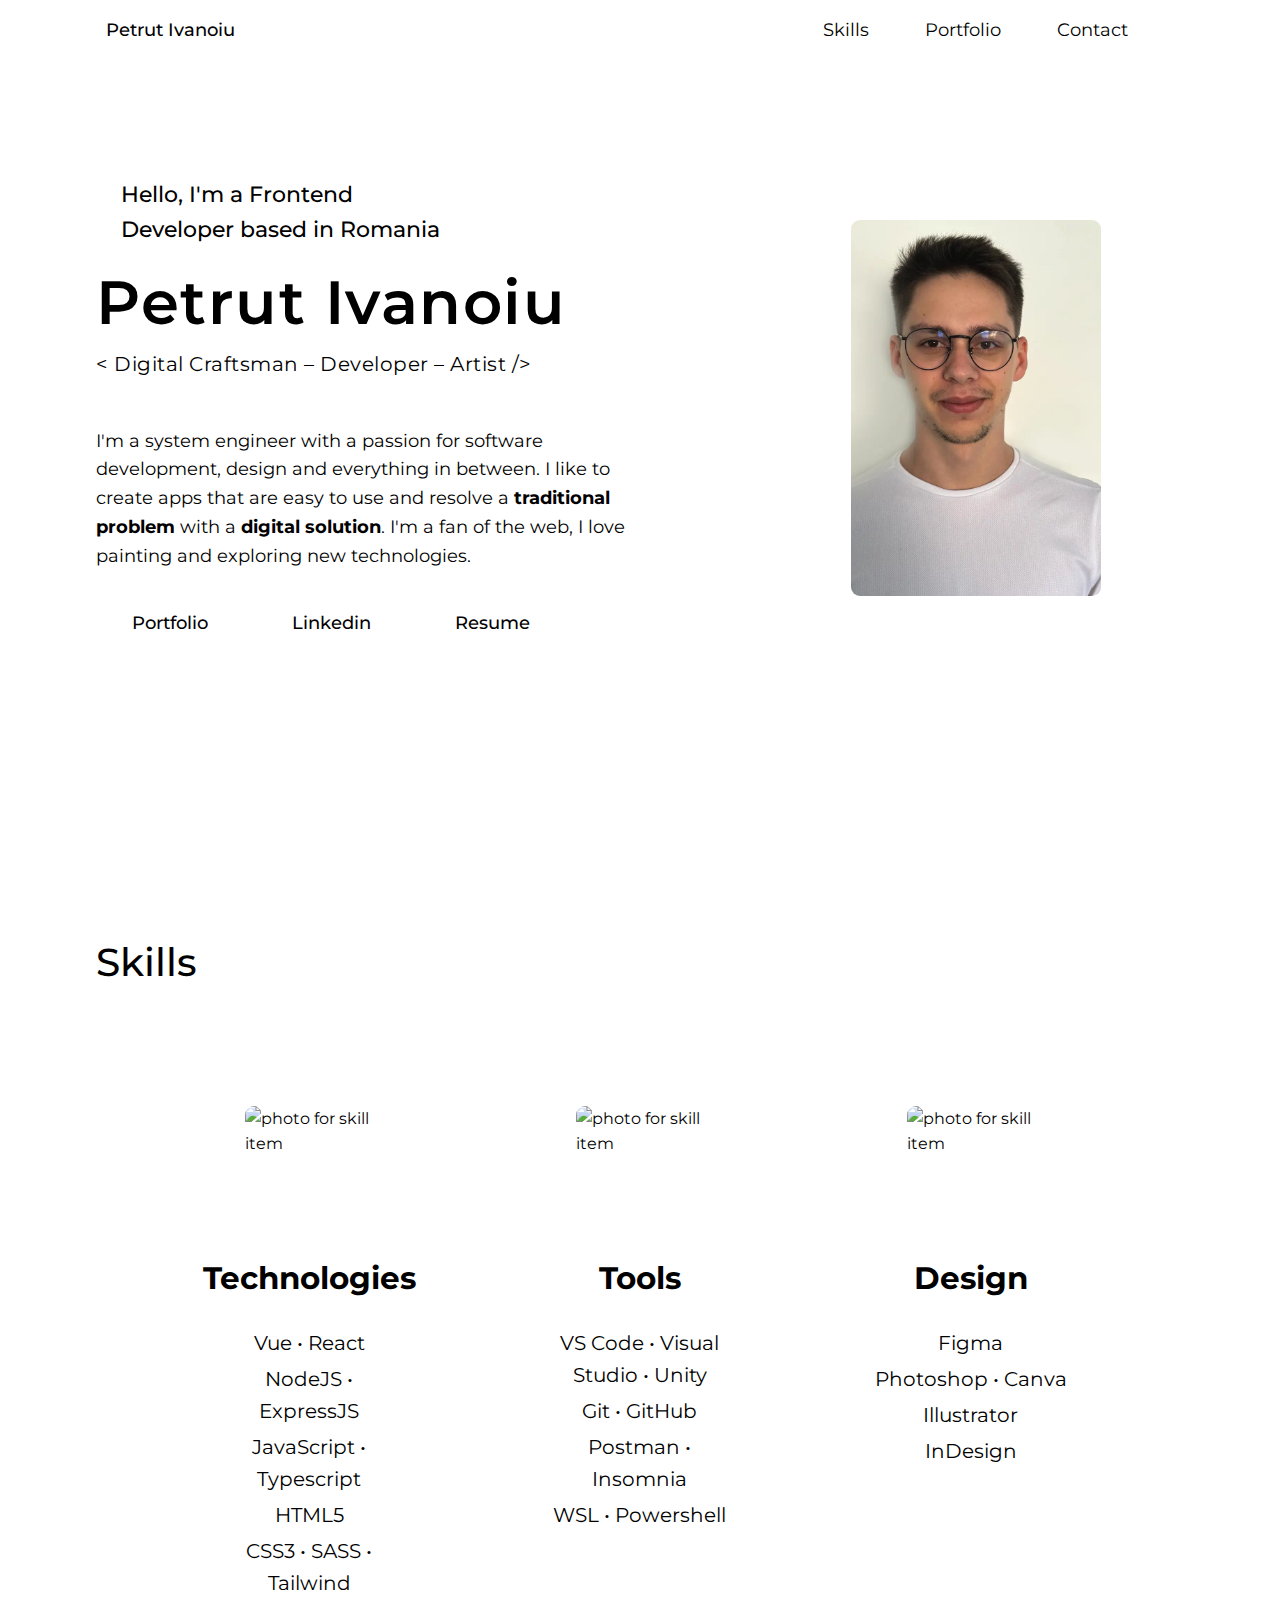
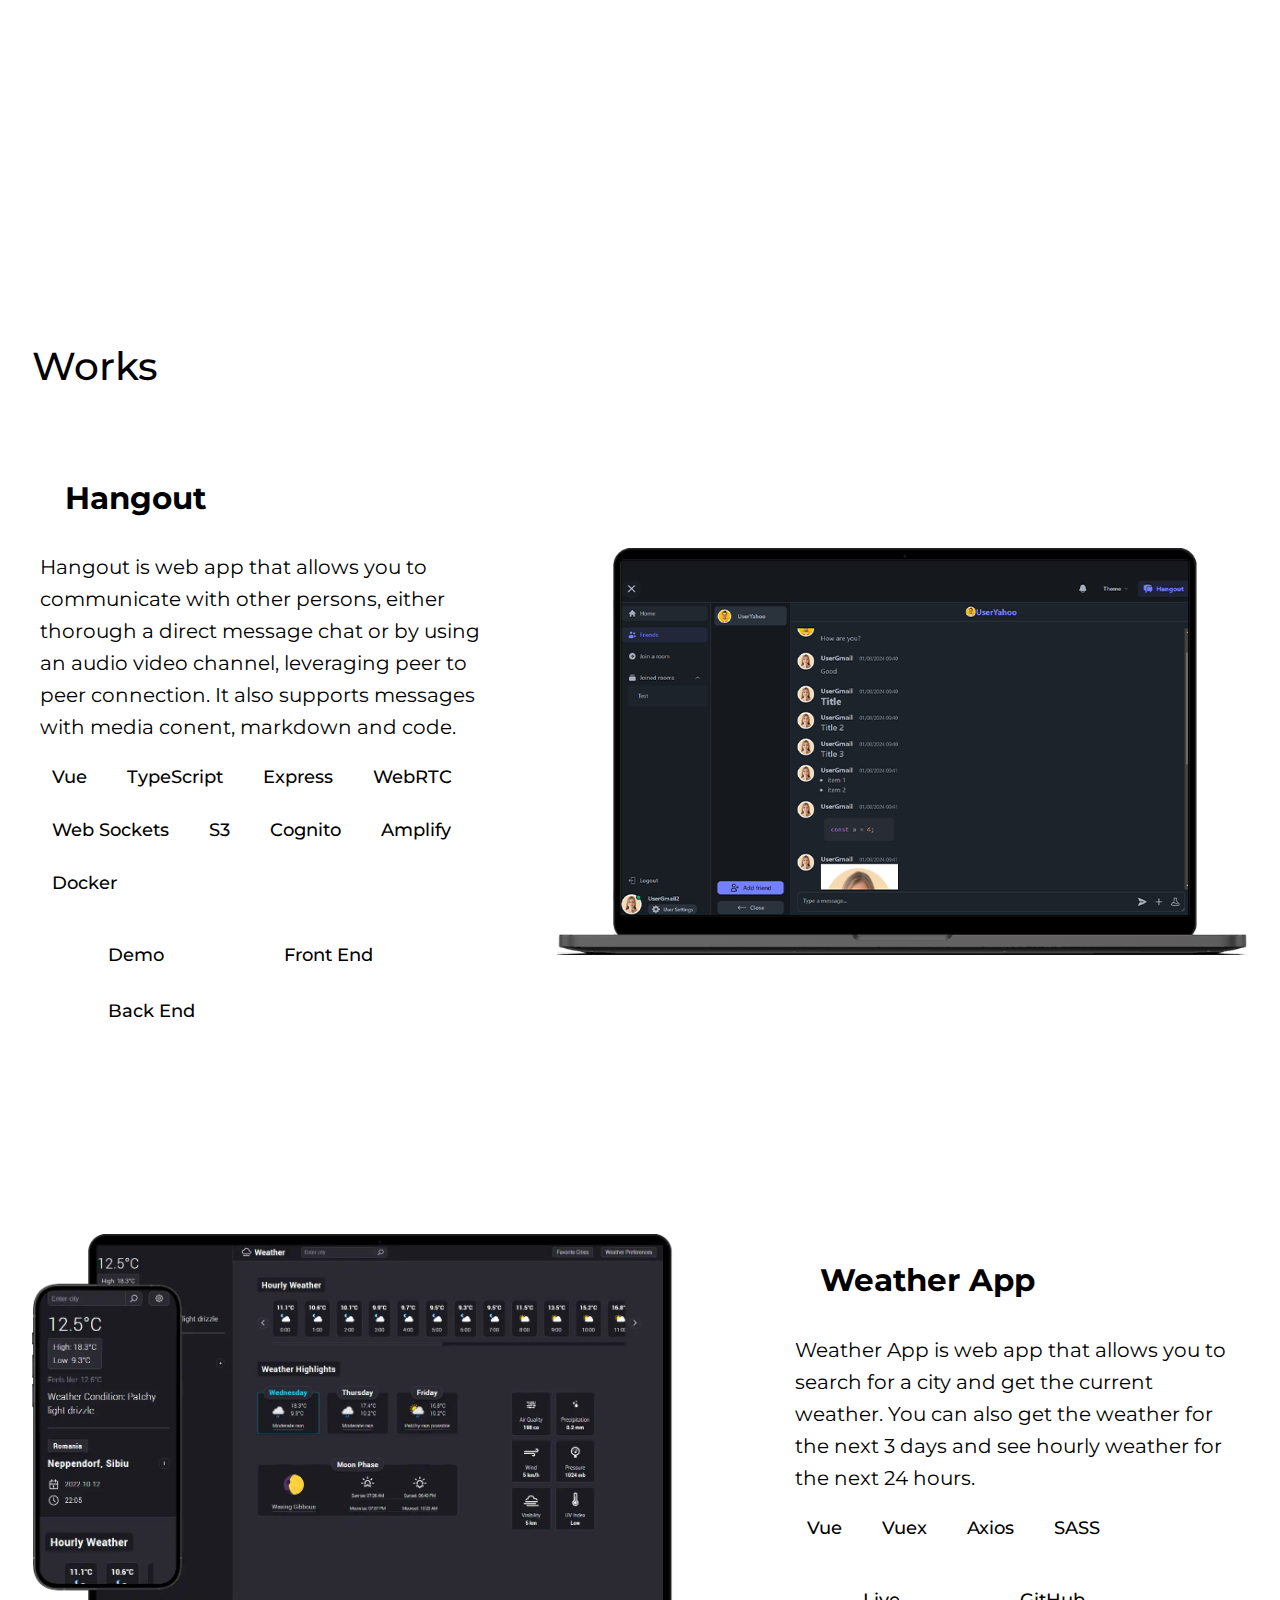
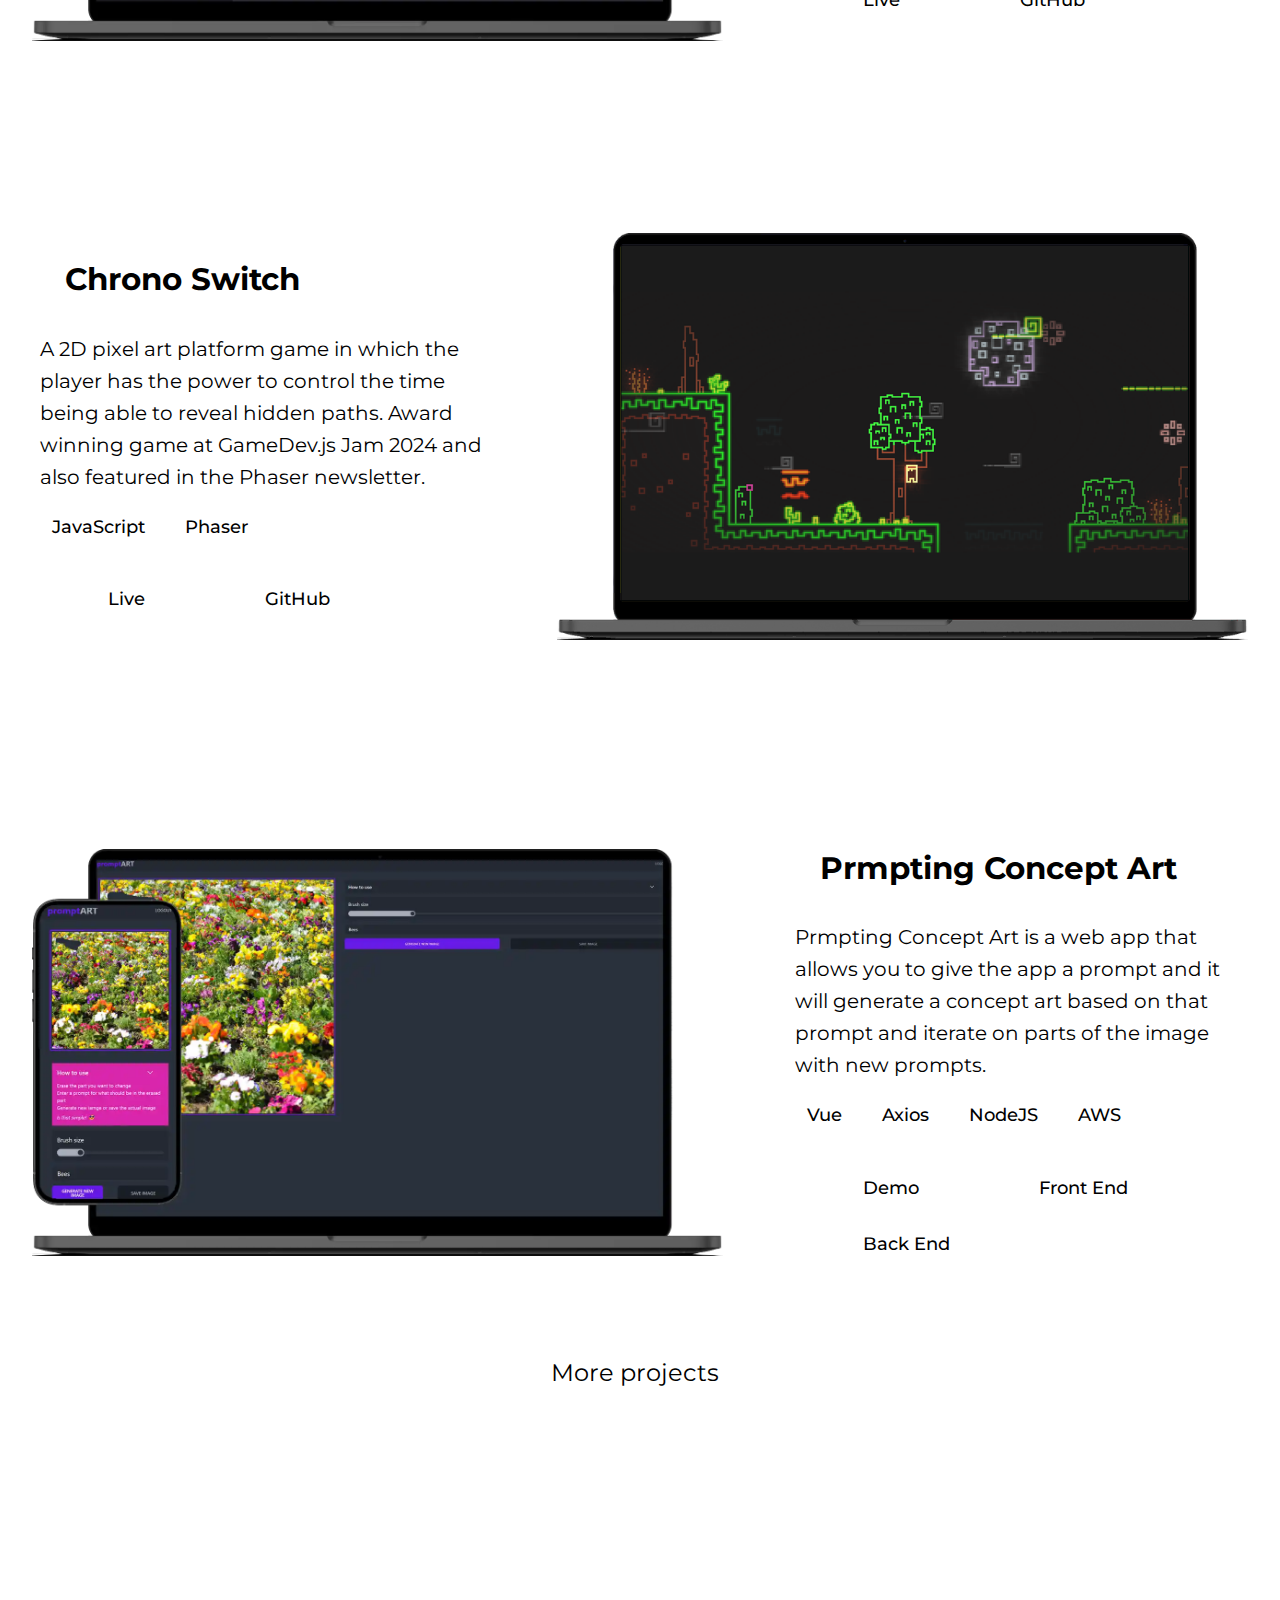
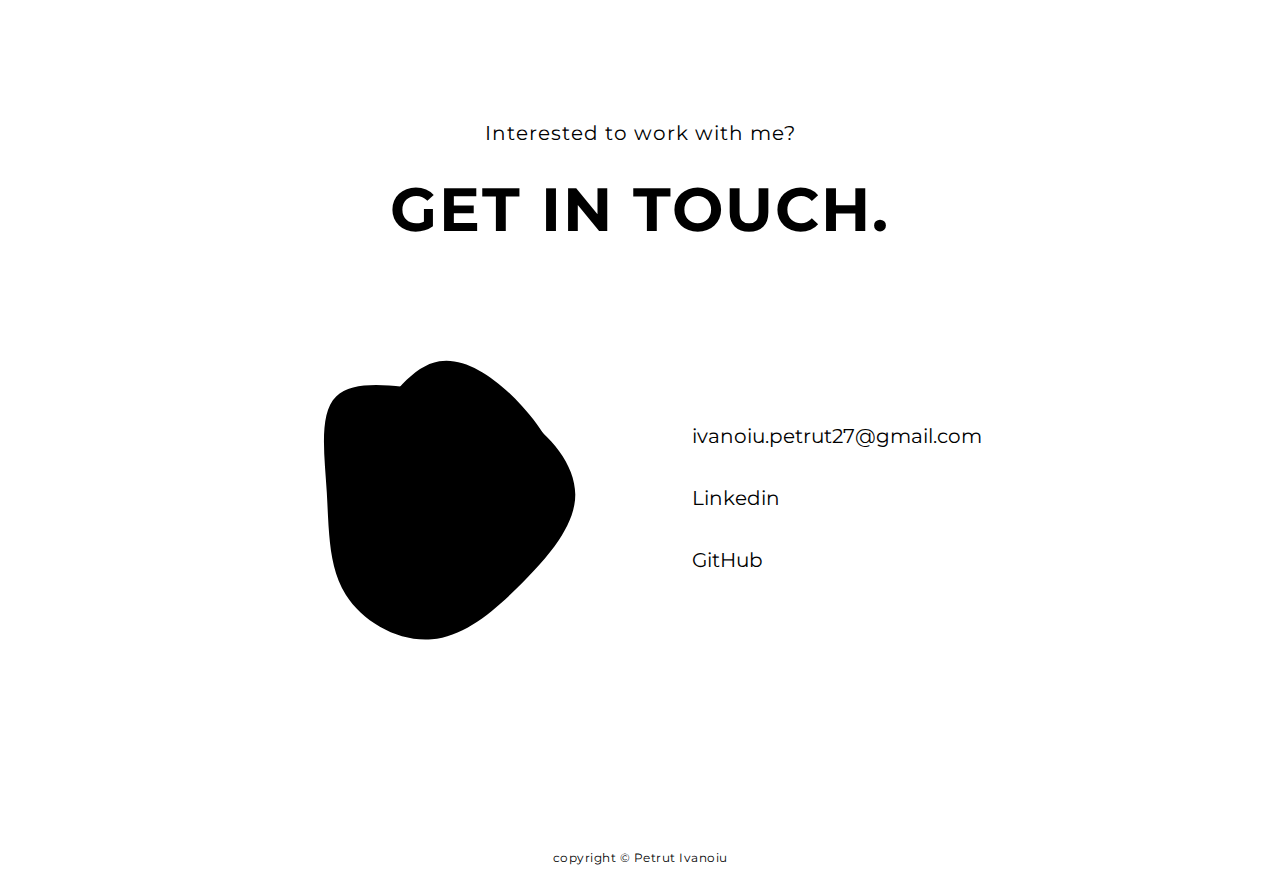
==== commit 651acbf7: "feat: change resume PDF" ====
--- a/index.html
+++ b/index.html
@@ -82,7 +82,7 @@
             </h1>
 
             <p class="hero__description">
-              I'm a software developer with a passion for front end development,
+              I'm a system engineer with a passion for software development,
               design and everything in between. I like to create apps that are
               easy to use and resolve a
               <strong>traditional problem</strong> with a
